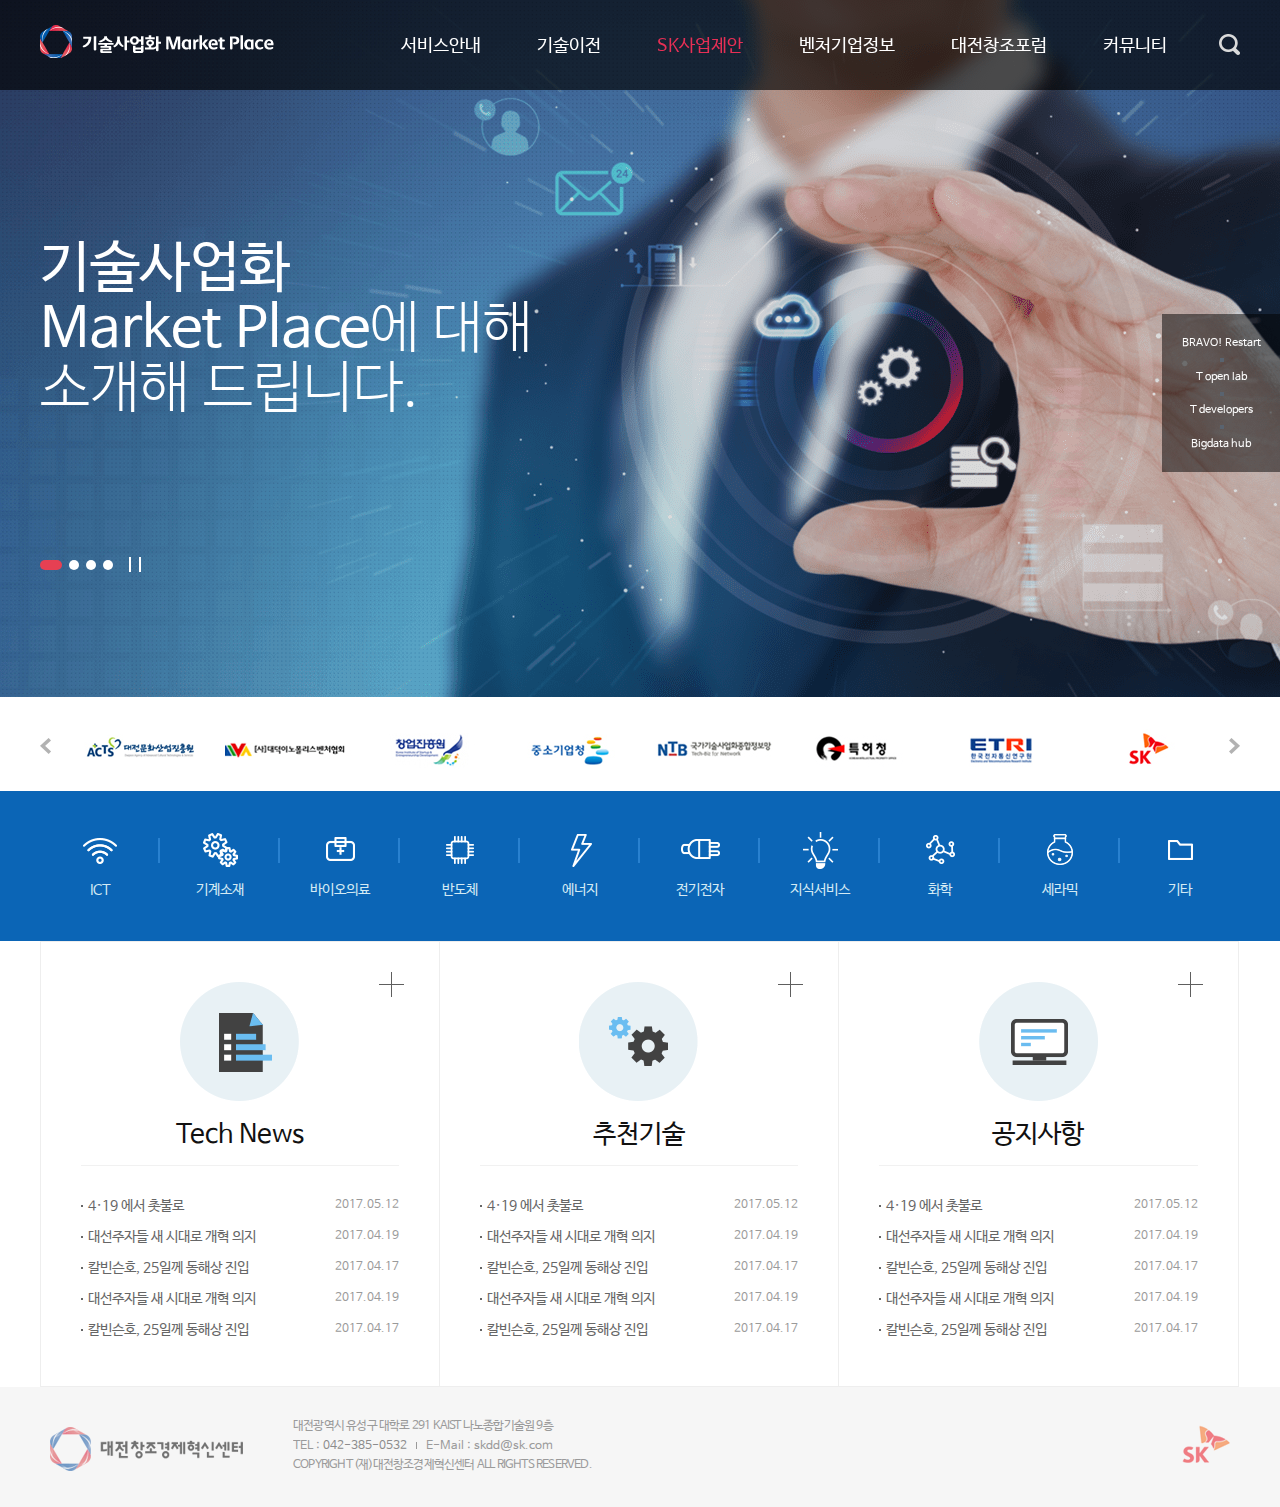
==== index.html @ ca516494 "Upload Source" ====
<!DOCTYPE html>
<html lang="ko">
<head>
	<meta content="text/html; charset=utf-8" http-equiv="Content-Type" />
	<meta http-equiv="X-UA-Compatible" content="IE=edge,chrome=1" />
	<meta name="viewport" content="width=device-width">
	<title>대전창조경제혁신센터</title>
	<link href="css/common.css" rel="stylesheet" />    
	<link href="css/main.css" rel="stylesheet" />
	<script src="js/jquery-1.11.2.min.js"></script>
	<script src="js/slick.js"></script>
	<script src="js/easing.js"></script>
	<script src="js/common.js"></script>
</head>
<body class="home">

	<!-- 스킵네비게이션 -->

	<ul id="skip-navi">   
		<li><a href="#content">본문 바로가기</a></li>    
	</ul>

	<!-- wrap -->

    <div class="wrap">
		<div id="header">

			<!-- GNB 메뉴 -->

			<div class="h_group">

				<div>
					<h1>
						<a href="index.html"><img src="img/logo.png" alt="기술사업화 Market Place" /></a>
					</h1>
					<div id="gnb">
						<button class="btn_menu" type="button">전체메뉴 열기</button>
						<div class="box">
                            <button class="btn_close" type="button">전체메뉴 닫기</button>
							<ul>
								<li><a href="#"><span>서비스안내</span><span class="gnb_border"></span></a>
									<div class="sub_menu">
										<div class="inner">
											<ul>
												<li><a href="sub.html"><span>기술사업화MP 소개</span></a></li>
											</ul>
										</div>
									</div>
								</li>
								<li><a href="#"><span>기술이전</span><span class="gnb_border"></span></a>
									<div class="sub_menu">
										<div class="inner">
											<ul>
												<li><a href="sub.html"><span>유망기술 검색</span></a></li>
												<li><a href="sub.html"><span>수요기술 이전</span></a></li>
											</ul>
										</div>
									</div>
								</li>
								<li id="current"><a href="#"><span>SK사업제안</span><span class="gnb_border"></span></a>
									<div class="sub_menu">
										<div class="inner">
											<ul>
												<li><a href="#"><span>사업 및 서비스제안</span></a></li>
											</ul>
										</div>
									</div>
								</li>
								<li><a href="#"><span>벤처기업정보</span><span class="gnb_border"></span></a>
									<div class="sub_menu">
										<div class="inner">
											<ul>
												<li><a href="#"><span>SK지원벤처 소개</span></a></li>
											</ul>
										</div>
									</div>
								</li>
								<li><a href="#"><span>대전창조포럼</span><span class="gnb_border"></span></a>
									<div class="sub_menu">
										<div class="inner">
											<ul>
												<li><a href="#"><span>포럼발표 신청</span></a></li>
											</ul>
										</div>
									</div>
								</li>
								<li><a href="#"><span>커뮤니티</span><span class="gnb_border"></span></a>
									<div class="sub_menu">
										<div class="inner">
											<ul>
												<li><a href="#"><span>공지사항</span></a></li>
												<li><a href="#"><span>Tech News</span></a></li>
												<li><a href="#"><span>나의 등록정보</span></a></li>
											</ul>
										</div>
									</div>
								</li>
							</ul>
						</div>

						<div class="util-menu">
							<div class="keyword">
								<form name="" action="" method="post">
									<fieldset>
										<legend>검색</legend>
										<input type="text" placeholder="검색어를 입력하세요" title="검색어를 입력하세요">
										<a href="javascript:" class="util"><span class="icon ico_zoom">검색</span></a>
										<a href="javascript:" class="btn-cl-search"><span>검색 닫기</span></a>
									</fieldset>
								</form>
							</div>
						</div>

					</div>
				</div>

			</div>

		</div>

        <div class="container">
            <div class="content" id="content">

				<!-- 메인배너 -->

				<div class="visual_wrap">
					<div class="visual">
						<div class="d_01">
							<div class="message">
								<p class="tit"><strong>기술사업화<br>Market Place</strong>에 대해<br>소개해 드립니다.</p>
							</div>					
						</div>
						<div class="d_02">
							<div class="message">
								<p class="tit"><strong>기술사업화<br>Market Place</strong>에 대해<br>소개해 드립니다.</p>
							</div>				
						</div>
						<div class="d_03">
							<div class="message">
								<p class="tit"><strong>기술사업화<br>Market Place</strong>에 대해<br>소개해 드립니다.</p>
							</div>				
						</div>
						<div class="d_04">
							<div class="message">
								<p class="tit"><strong>기술사업화<br>Market Place</strong>에 대해<br>소개해 드립니다.</p>
							</div>				
						</div>
					</div>

					<div class="visual_btn">
						<button class="btn_play">재생</button>
					</div>
				</div>

				<div class="developers">
					<ul>
						<li><a href="#">BRAVO! Restart</a></li>
						<li><a href="#">T open lab</a></li>
						<li><a href="#">T developers</a></li>
						<li><a href="#">Bigdata hub</a></li>
					</ul>
				</div>

				<div class="section">
					<div class="group">
						<div class="g_family">
							<div><a href="#"><img src="./img/banner_01.png" alt="대전문화산업진흥원"></a></div>
							<div><a href="#"><img src="./img/banner_02.png" alt="(사)대덕이노플러스벤처협회"></a></div>
							<div><a href="#"><img src="./img/banner_03.png" alt="창업진흥원"></a></div>
							<div><a href="#"><img src="./img/banner_04.png" alt="중소기업청"></a></div>
							<div><a href="#"><img src="./img/banner_05.png" alt="NTB 국가기술사업화중앙정보망"></a></div>
							<div><a href="#"><img src="./img/banner_06.png" alt="특허청"></a></div>
							<div><a href="#"><img src="./img/banner_07.png" alt="ETRI 한국전자통신연구원"></a></div>
							<div><a href="#"><img src="./img/banner_08.png" alt="SK"></a></div>
							<div><a href="#"><img src="./img/banner_01.png" alt="대전문화산업진흥원"></a></div>
							<div><a href="#"><img src="./img/banner_02.png" alt="(사)대덕이노플러스벤처협회"></a></div>
							<div><a href="#"><img src="./img/banner_03.png" alt="창업진흥원"></a></div>
							<div><a href="#"><img src="./img/banner_04.png" alt="중소기업청"></a></div>
							<div><a href="#"><img src="./img/banner_05.png" alt="NTB국가기술사업화중앙정보망"></a></div>
							<div><a href="#"><img src="./img/banner_06.png" alt="특허청"></a></div>
							<div><a href="#"><img src="./img/banner_07.png" alt="ETRI 한국전자통신연구원"></a></div>
							<div><a href="#"><img src="./img/banner_08.png" alt="SK"></a></div>
						</div>
					</div>
				</div>

				<div class="row">
					<div class="short-cut">
						<ul>
							<li>
								<a href="#"><span class="icon mp_01"></span>
								<span class="txt">ICT</span></a>
							</li>
							<li>
								<a href="#"><span class="icon mp_02"></span>
								<span class="txt">기계소재</span></a>
							</li>
							<li>
								<a href="#"><span class="icon mp_03"></span>
								<span class="txt">바이오의료</span></a>
							</li>
							<li>
								<a href="#"><span class="icon mp_04"></span>
								<span class="txt">반도체</span></a>
							</li>
							<li>
								<a href="#"><span class="icon mp_05"></span>
								<span class="txt">에너지</span></a>
							</li>
							<li>
								<a href="#"><span class="icon mp_06"></span>
								<span class="txt">전기전자</span></a>
							</li>
							<li>
								<a href="#"><span class="icon mp_07"></span>
								<span class="txt">지식서비스</span></a>
							</li>
							<li>
								<a href="#"><span class="icon mp_08"></span>
								<span class="txt">화학</span></a>
							</li>
							<li>
								<a href="#"><span class="icon mp_09"></span>
								<span class="txt">세라믹</span></a>
							</li>
							<li>
								<a href="#"><span class="icon mp_10"></span>
								<span class="txt">기타</span></a>
							</li>
						</ul>
					</div>
				</div>

				<div class="section">
					<div class="col_wrap">
						<div class="col">
							<span class="icon ico_news"></span>
							<strong>Tech News</strong>
							<ul>
								<li><a href="#"><span class="title">4·19 에서 촛불로</span><span class="date">2017.05.12</span></a></li>
								<li><a href="#"><span class="title">대선주자들 새 시대로 개혁 의지</span><span class="date">2017.04.19</span></a></li>
								<li><a href="#"><span class="title">칼빈슨호, 25일께 동해상 진입</span><span class="date">2017.04.17</span></a></li>
								<li><a href="#"><span class="title">대선주자들 새 시대로 개혁 의지</span><span class="date">2017.04.19</span></a></li>
								<li><a href="#"><span class="title">칼빈슨호, 25일께 동해상 진입</span><span class="date">2017.04.17</span></a></li>
							</ul>
							<p class="more"><a href="#"><img src="./img/more.png" alt=""></a></p>
						</div>
						<div class="col">
							<span class="icon ico_tech"></span>
							<strong>추천기술</strong>
							<ul>
								<li><a href="#"><span class="title">4·19 에서 촛불로</span><span class="date">2017.05.12</span></a></li>
								<li><a href="#"><span class="title">대선주자들 새 시대로 개혁 의지</span><span class="date">2017.04.19</span></a></li>
								<li><a href="#"><span class="title">칼빈슨호, 25일께 동해상 진입</span><span class="date">2017.04.17</span></a></li>
								<li><a href="#"><span class="title">대선주자들 새 시대로 개혁 의지</span><span class="date">2017.04.19</span></a></li>
								<li><a href="#"><span class="title">칼빈슨호, 25일께 동해상 진입</span><span class="date">2017.04.17</span></a></li>
							</ul>
							<p class="more"><a href="#"><img src="./img/more.png" alt=""></a></p>
						</div>
						<div class="col">
							<span class="icon ico_notice"></span>
							<strong>공지사항</strong>
							<ul>
								<li><a href="#"><span class="title">4·19 에서 촛불로</span><span class="date">2017.05.12</span></a></li>
								<li><a href="#"><span class="title">대선주자들 새 시대로 개혁 의지</span><span class="date">2017.04.19</span></a></li>
								<li><a href="#"><span class="title">칼빈슨호, 25일께 동해상 진입</span><span class="date">2017.04.17</span></a></li>
								<li><a href="#"><span class="title">대선주자들 새 시대로 개혁 의지</span><span class="date">2017.04.19</span></a></li>
								<li><a href="#"><span class="title">칼빈슨호, 25일께 동해상 진입</span><span class="date">2017.04.17</span></a></li>
							</ul>
							<p class="more"><a href="#"><img src="./img/more.png" alt=""></a></p>
						</div>
					</div>
				</div>

            </div>
        </div>

		<!-- footer -->

		<div class="footer">
			<div class="footer-wrap clear">
				<div class="f_both">
					<div class="l_logo"><a href="#"><img src="./img/footer_logo.png" alt="대전창조경제혁신센터"></a></div>
					<div class="info">
						<p>대전광역시 유성구 대학로 291 KAIST 나노종합기술원 9층</p>
						<ul class="add">
							<li>TEL : <a href="tel:042-385-0532">042-385-0532</a><span class="bar"></span></li>
							<li>E-Mail : skdd@sk.com</li>
						</ul>
						<p>COPYRIGHT (재)대전창조경제혁신센터 ALL RIGHTS RESERVED.</p>
					</div>
				</div>
				<div class="r_logo"><a href="#"><img src="./img/sk.png" alt="SK"></a></div>			
			</div>
        </div>
		
		<!-- //footer -->
   
	</div>

	<!-- //wrap -->

</body>
</html>
---- css/common.css ----
@charset "utf-8";

@font-face{
	font-family:"NanumBarunGothic";
    font-style:normal;
    font-weight:300;
	src: url('font/NanumBarunGothicLight.eot');
  	src: url(font/NanumBarunGothicLight.eot?#iefix) format('embedded-opentype'), 
        url('font/NanumBarunGothicLight.woff') format('woff'),
        url('font/NanumBarunGothicLight.ttf') format('truetype');
}

@font-face{
	font-family:"NanumBarunGothic";
    font-style:normal;
    font-weight:400;
	src: url('font/NanumBarunGothic.eot');
  	src: url(font/NanumBarunGothic.eot?#iefix) format('embedded-opentype'), 
        url('font/NanumBarunGothic.woff') format('woff'),
        url('font/NanumBarunGothic.ttf') format('truetype');
}

@font-face{
	font-family:"NanumBarunGothic";
    font-style:normal;
    font-weight:700;
	src: url('font/NanumBarunGothicBold.eot');
  	src: url(font/NanumBarunGothicBold.eot?#iefix) format('embedded-opentype'), 
        url('font/NanumBarunGothicBold.woff') format('woff'),
        url('font/NanumBarunGothicBold.ttf') format('truetype');
}

/* RESET */

body,div,dl,dt,dd,ul,ol,li,h1,h2,h3,h4,h5,h6,pre,code,form,fieldset,legend,textarea,p,blockquote,th,td,input,select,textarea,button {margin:0;padding:0}
fieldset,img {border:0 none}
dl,ul,ol,menu,li {list-style:none}
blockquote, q {quotes:none}
blockquote:before, blockquote:after,q:before, q:after {content:'';content:none}
input,select,textarea,button {vertical-align:middle;box-sizing:border-box}
button {border:0 none;background-color:transparent;cursor:pointer}
table {border-collapse:collapse;border-spacing:0}
td,th {padding:0}

body {background:#fff}
body,th,td,input,select,textarea,button {font-family:'NanumBarunGothic','Nanum Gothic','Malgun Gothic',dotum,gulim;font-size:13px;font-weight:400;font-style:normal;color:#333;line-height:1.5} 
a {color:#333;text-decoration:none}
address,caption,cite,code,dfn,em,var {font-style:normal;font-weight:normal}

/* LAYOUT */

html, body {width:100%;height:100%}
.wrap {width:100%;height:100%}
.header {position:relative;min-width:1200px;height:130px}
.container {width:100%}

/* UNDER iE6 */

*html .container {height:100%} 
.content {padding:0}
.section {overflow:hidden;max-width:1200px;margin:0 auto}
.section.w100p {width:100%}
.section:after {content:"";clear:both}
.footer {position:relative}

/* COMMON */

legend, caption {display:none;width:0;height:0;font-size:0;line-height:0}
.clear:before, 
.clear:after {content:" ";display:table;clear:both}
.blind {display:block;overflow:hidden;position:absolute;left:-9999px;width:1px;height:1px;font-size:0.1em;line-height:0.01em;text-indent:-9999px}

/* 스킵네비게이션 */

#skip-navi {height:0}
#skip-navi a {position:absolute;top:-9999px;z-index:10000;width:100%;height:30px;background-color:#000;font-weight:600;color:#fff;text-align:center;line-height:30px;opacity:0.6;-ms-filter:"progid:DXImageTransform.Microsoft.Alpha(Opacity=60)";filter:alpha(opacity=60)}        
#skip-navi a:hover, 
#skip-navi a:focus, 
#skip-navi a:active {top:0;color:#fff}

#header {position:fixed;top:0px;left:0px;z-index:100;width:100%}

/* 주메뉴(gnb) */

#header .h_group {overflow:visible;position:absolute;left:0px;z-index:100;width:100%;height:90px;background:rgba(0, 0, 0, .65)}
#header .h_group.on:before {content:"";position:absolute;top:90px;left:0px;width:100%;height:1px;background-color:#585d66}
#header .h_group > div {max-width:1200px;margin:0 auto}
#header .h_group > div:after {display:block;clear:both;content:''}
#header .h_group > div h1 {overflow:hidden;float:left;padding:25px 0 0}

#gnb {position:relative;float:right;padding:23px 45px 0 0}
#gnb .btn_menu {display:none;overflow:hidden;position:absolute;top:34px;right:20px;width:24px;height:17px;background:url(../img/btn_menu.png) no-repeat;text-indent:-999em}
#gnb .btn_close {display:none;overflow:hidden;position:absolute;top:10px;right:23px;width:16px;height:16px;background:url(../img/btn_x.png) no-repeat;text-indent:-999em}

#gnb > .box > ul {/* overflow:hidden */}
#gnb > .box > ul:after {display:block;clear:both;content:''}
#gnb > .box > ul > li {position:relative;float:left}
#gnb > .box > ul > li > a {display:block;padding:10px 28px;cursor:pointer}
#gnb > .box > ul > li > a span {display:block;padding-bottom:10px;font-size:18px;color:#fff}

#gnb > .box > ul > li > a:hover span,
#gnb > .box > ul > li > a:focus span {padding:0 0 29px}

#gnb > .box > ul > li#current > a span {color:#e72f55}

#gnb > .box > ul > li > .sub_menu {display:none;position:absolute;top:70px;left:0px;width:200px;padding:22px 0}
#gnb > .box > ul > li > .sub_menu > .inner > ul > li > a {width:136px}
#gnb > .box > ul > li + li > .sub_menu > .inner > ul > li > a {width:120px}
#gnb > .box > ul > li + li + li > .sub_menu > .inner > ul > li > a {width:142px}
#gnb > .box > ul > li + li + li + li > .sub_menu > .inner > ul > li > a {width:152px}
#gnb > .box > ul > li + li + li + li + li > .sub_menu > .inner > ul > li > a {width:152px}
#gnb > .box > ul > li + li + li + li + li + li > .sub_menu > .inner > ul > li > a {width:120px}

#gnb > .box > ul > li > .sub_menu > .inner > ul > li > a {display:block;color:#fff;font-size:14px;font-weight:700;line-height:28px;text-align:center}
#gnb > .box > ul > li > .sub_menu > .inner > ul > li > a:hover,
#gnb > .box > ul > li > .sub_menu > .inner > ul > li > a:focus {color:#52b2f5}

/* */ 

.gnb_border {position:absolute;top:66px;left:57px;width:0;height:3px;-webkit-transition:all 0.3s ease-out;-moz-transition:all 0.3s ease-out;-o-transition:all 0.3s ease-out;transition:all 0.3s ease-out}
#gnb > .box > ul > li.on > a > .gnb_border {left:0px !important;width:100%;padding:0;background:#52b2f5}

/* 검색 */

#header .util-menu {position:absolute;top:34px;right:0;z-index:10}
#header .util-menu .util span {display:block;width:21px;height:21px;font-size:12px;color:transparent;text-indent:-9999px}
.icon {display:inline-block;vertical-align:middle;background:url(../img/icon_all.png) no-repeat 0 0}
.icon.ico_zoom {background-position:0 -250px}

#header .util-menu .btn-cl-search {display:none;position:absolute;right:0;top:0;opacity:0}
#header .util-menu .btn-cl-search span {display:block;width:18px;height:18px;background:url(../img/btn_close.png) center center no-repeat;font-size:12px;color:transparent;text-indent:-9999px}

#header .util-menu a, 
#header .util-menu .keyword, 
#header .util-menu input {float:left}
#header .util-menu .keyword a {background:none !important;-webkit-transition-duration:0.3s;transition-duration:0.3s;-webkit-transition-timing-function:ease-out;transition-timing-function:ease-out}

#header .util-menu .keyword input {display:none;position:absolute;top:-5px;left:28px;width:0;padding:6px 0 4px;background-color:transparent;border:none;text-indent:0;outline:0;-webkit-transition-duration:0.3s;transition-duration:0.3s;-webkit-transition-timing-function:ease-out;transition-timing-function:ease-out}
#header .util-menu .keyword input {border-bottom:2px solid #fff;color:#fff}

#header .util-menu .keyword.show .btn-cl-search {display:block;opacity:1;-webkit-transform:translateX(150px);transform:translateX(150px)}
#header .util-menu .keyword.show .util {-webkit-transform:translateX(0px);transform:translateX(0px);opacity:1}
#header .util-menu .keyword.show input {width:145px}

/* 푸터 */

.footer {padding:30px 0 30px;background-color:#f6f6f6;color:#9a9a9a}
.footer-wrap {position:relative;max-width:1200px;margin:0 auto}

.footer-wrap .f_both {display:block;clear:both;content:''}
.footer-wrap .l_logo {float:left;margin:10px 50px 0 10px}

.footer-wrap .info {float:left;font-size:14px}
.footer-wrap .info ul {overflow:hidden;position:relative;color:#000}
.footer-wrap .info ul:after {display:block;clear:both;content:''}
.footer-wrap .info ul li {display:inline;position:relative;padding:0 15px;color:#9a9a9a}
.footer-wrap .info ul.add li {padding:0 8px;font-size:12px}
.footer-wrap .info ul li:first-child {padding:0 15px 0 0}
.footer-wrap .info ul.add li:first-child {padding:0 8px 0 0}
.footer-wrap .info ul li .bar {position:absolute;top:50%;right:-2px;height:7px;width:1px;margin-top:-4px;background-color:#9a9a9a}
.footer-wrap .info ul li a {color:#8c8c8c}
.footer-wrap .info p {font-size:12px;letter-spacing:-0.8px}

.footer-wrap .r_logo {position:absolute;top:8px;right:10px}

/* */

.web {display:block}
.mobile {display:none}

/* */

@media (max-width: 1200px) {

	.section {width:auto}
	#header .h_group > div {width:auto;padding:0 10px}

	#gnb {position:static}

	#gnb .btn_menu, 
	#gnb .btn_close {display:block}

	#gnb > .box {position:absolute;top:0;right:-80%;z-index:20;width:80%;padding-bottom:2px}
	#gnb > .box > ul {width:100%;padding-top:35px}
	#gnb > .box > ul > li {float:none;width:100%;height:auto;background:#f7f7f7;border-bottom:1px solid #555}
	#gnb > .box > ul > li:first-child {border-top:1px solid #555}
	#gnb > .box > ul > li > a {padding:15px 24px;background:#424242}

	#gnb > .box > ul > li > a span {padding-bottom:0px;background:url(../img/bul_down.gif) no-repeat 100% 8px;color:#fdfdfd}
	#gnb > .box > ul > li.current > a span {padding:0;border-bottom:0;background:url(../img/bul_up.gif) no-repeat 100% 8px;color:#fdfdfd}
	#gnb > .box > ul > li > a:hover span,
	#gnb > .box > ul > li > a:focus span {padding:0;border-bottom:0;color:#fdfdfd}

	#gnb > .box > ul > li > .sub_menu {position:relative;top:0px;width:100%;padding:0px;border-bottom:none}
	#gnb > .box > ul > li > .sub_menu > .inner {float:none}	

	#gnb > .box > ul > li > .sub_menu > .inner > ul > li > a {width:auto}
	#gnb > .box > ul > li + li > .sub_menu > .inner > ul > li > a {width:auto}
	#gnb > .box > ul > li + li + li > .sub_menu > .inner > ul > li > a {width:auto}
	#gnb > .box > ul > li + li + li + li > .sub_menu > .inner > ul > li > a {width:auto}
	#gnb > .box > ul > li + li + li + li + li > .sub_menu > .inner > ul > li > a {width:auto}
	#gnb > .box > ul > li + li + li + li + li + li > .sub_menu > .inner > ul > li > a {width:auto}

	#gnb > .box > ul > li > .sub_menu > .inner > ul {display:none;float:none;margin-left:0px}
	#gnb > .box > ul > li > .sub_menu > .inner > ul > li {float:none;width:auto;margin:0px;border-top:1px solid #787878}
	#gnb > .box > ul > li > .sub_menu > .inner > ul > li:first-child {margin-left:0}
	#gnb > .box > ul > li > .sub_menu > .inner > ul > li > a {padding:0 14px;height:44px;border-bottom:none;background:#696969;line-height:44px;text-align:left}
	#gnb > .box > ul > li > .sub_menu > .inner > ul > li > a > span {padding-left:20px;color:#dadada}
	#gnb > .box > ul > li > .sub_menu > .inner > ul > li > a > span:before {content:'';display:inline-block;position:relative;top:-4px;left:-5px;width:6px;height:1px;background-color:#fff}
	#gnb > .box > ul > li > .sub_menu > .inner > ul > li > a:hover,
	#gnb > .box > ul > li > .sub_menu > .inner > ul > li > a:focus {background:#005bac}

	#gnb > .box > ul > li.on > a > .gnb_border {display:none}

	.util-menu {display:none}
	.developers {display:none}

	/* 메인 */

	.container {min-width:100%}

	/* 푸터 */

	.footer-wrap {width:100%}
	.footer-wrap .l_logo {float:none;padding:0 0 10px;text-align:center}
	.footer-wrap .info {float:none;padding:0 0 10px;text-align:center}
	.footer-wrap .r_logo {position:relative;top:0;right:0;text-align:center}

	.web {display:none}
	.mobile {display:block}

}
---- css/main.css ----
@charset "utf-8";

.icon {display:inline-block;vertical-align:middle;background:url(../img/icon_all.png) no-repeat 0 0}

.icon.mp_01 {width:39px;height:39px;background-position:0 0}
.icon.mp_02 {width:39px;height:39px;background-position:-40px 0}
.icon.mp_03 {width:39px;height:39px;background-position:-80px 0}
.icon.mp_04 {width:39px;height:39px;background-position:-120px 0}
.icon.mp_05 {width:39px;height:39px;background-position:-160px 0}
.icon.mp_06 {width:39px;height:39px;background-position:-200px 0}
.icon.mp_07 {width:39px;height:39px;background-position:-240px 0}
.icon.mp_08 {width:39px;height:39px;background-position:-280px 0}
.icon.mp_09 {width:39px;height:39px;background-position:-320px 0}
.icon.mp_10 {width:39px;height:39px;background-position:-360px 0}

.icon.ico_news {width:119px;height:119px;background-position:0 -100px}
.icon.ico_tech {width:119px;height:119px;background-position:-120px -100px}
.icon.ico_notice {width:119px;height:119px;background-position:-240px -100px}

/* 비주얼 */

.visual_wrap {position:relative}
.visual {overflow:hidden;position:relative;z-index:1;height:697px}

.visual .slick-slide {float:left}
.visual .slick-track {overflow:hidden}
.visual .slick-track div {height:697px}

.visual div.d_01 {background:url(../img/visual_01.png) repeat 50% 50%}
.visual div.d_02 {background:url(../img/visual_02.png) repeat 50% 50%}
.visual div.d_03 {background:url(../img/visual_03.png) repeat 50% 50%}
.visual div.d_04 {background:url(../img/visual_01.png) repeat 50% 50%}

.message {width:1200px;margin:0 auto}
.message p.tit {margin:240px 0 0 0;font-size:56px;font-weight:300;line-height:60px;color:#fff}  

.message p.tit {
    opacity: 0;
    filter: Alpha(opacity=0);
    -moz-transform: translateX(10%);
    -ms-transform: translateX(10%);
    transform: translateX(10%);
    -moz-transition: all 0.5s;
    -ms-transition: all 0.5s;
    transition: all 0.5s;
}

.visual .slick-slide.slick-active .message p.tit {
    opacity: 1.0;
    filter: Alpha(opacity=100);
    -moz-transform: translateX(0);
    -ms-transform: translateX(0);
    transform: translateX(0);
}

.message p + p {font-size:46px;color:#fff}

.visual .slick-dots {position:relative;bottom:140px;width:1200px;z-index:1000;margin:0 auto}
.visual .slick-dots li {display:inline-block}
.visual .slick-dots span {display:block;overflow:hidden;width:10px;height:10px;margin:0 7px 0 0;background:#fff;text-indent:-999px;cursor:pointer;border-radius:5px}
.visual .slick-dots li.slick-active span {width:22px;height:10px;background:#e64053}

.visual_btn {position:relative;width:1026px;bottom:141px;z-index:10;margin:0 auto}
.btn_play {display:block;overflow:hidden;width:15px;height:17px;background:url(../img/btn_pause.png) no-repeat center;text-indent:-9999px;cursor:pointer}
.btn_play.on {background:url(../img/btn_play.png) no-repeat center}

/* */

.group {overflow:hidden;position:relative;z-index:10;max-width:1200px;padding:15px 0}
.group .g_family {overflow:hidden;width:1140px;margin:0 auto}
.group .slick-track:after {display:block;clear:both;content:''}

.group .slick-slide {display:block;position:relative;float:left;max-height:290px;text-align:center}

.group .slick-dots {position:absolute;bottom:10px;margin-left:-36px;z-index:10}
.group .slick-dots li {float:left}
.group .slick-dots span {display:block;overflow:hidden;width:12px;height:12px;margin:0 14px 0 0;background:#c9c9c8;text-indent:-999px;cursor:pointer;border-radius:6px}
.group .slick-dots li.slick-active span {background:#506c87}

.group .slick-arrow {display:block;z-index:100;width:11px;height:16px;text-indent:-9999px;cursor:pointer}
.group .slick-prev {position:absolute;top:24px;left:0px;background:url(../img/left.png) no-repeat 0 0}
.group .slick-next {position:absolute;top:24px;right:0px;background:url(../img/right.png) no-repeat 0 0}

/* */

.developers ul {position:fixed;top:314px;right:0;z-index:10000;width:118px;height:134px;padding:12px 0;background:rgba(0, 0, 0, .5)}
.developers ul li {position:relative;padding:7px 0;text-align:center}
.developers ul li a {font-size:11px;color:#fff}
.developers ul li a:before {content:'';position:absolute;top:32px;left:58px;width:4px;height:4px;margin-right:5px;background-color:#59636f}
.developers ul li:last-child a:before {display:none}

/* 바로가기 라인 */

.row {position:relative;z-index:51;width:100%;height:150px;background-color:#0b65b6}
.row:after {content:'.';display:block;clear:both;height:0;line-height:0;visibility:hidden}

/* 바로가기 */

.short-cut {max-width:1200px;margin:0px auto;-moz-box-sizing:border-box;-webkit-box-sizing:border-box;-ms-box-sizing:border-box;box-sizing:border-box}
.short-cut ul:after {content:'.';display:block;clear:both;height:0;line-height:0;visibility:hidden}
.short-cut ul li {float:left;width:10%;height:110px;padding:40px 0 0;background:url(../img/bar.png) 100% 38% no-repeat;text-align:center;cursor:pointer}
.short-cut ul li:last-child {background:none}
.short-cut ul li a {position:relative;display:block;font-size:14px;color:#d3eaf4;transition:all 1.9s;-moz-box-sizing border-box;-webkit-box-sizing:border-box;-ms-box-sizing:border-box;box-sizing:border-box}
.short-cut ul li a .txt {display:block;margin-top:10px}
.short-cut ul li:hover a {top:-10px;color:#4edaef}

/* 메인 (3단) */

.col_wrap {text-align:center}
.col_wrap:after {display:block;clear:both;content:''}
.col_wrap > .col:first-child {border-left:1px solid #eee}
.col_wrap > .col {position:relative;float:left;width:33.3%;padding:40px 40px;border:1px solid #eee;border-left:0;color:#555;-moz-box-sizing:border-box;-webkit-box-sizing:border-box;-ms-box-sizing:border-box;box-sizing:border-box}
.col_wrap > .col > strong {display:block;padding:15px 0 10px;border-bottom:1px solid #f1f1f1;font-size:26px;font-weight:400;color:#111}

.col_wrap > .col .more {position:absolute;top:30px;right:35px}
.col_wrap > .col p.more a {display:block;width:auto}

.col_wrap > .col > ul {padding:15px 0 0;text-align:left}
.col_wrap > .col > ul > li {margin-left:0}
.col_wrap > .col > ul > li a:before {content:'';display:inline-block;position:relative;top:-3px;width:2px;height:2px;margin-right:5px;background-color:#666}
.col_wrap > .col > ul > li:first-child {padding-top:10px}
.col_wrap > .col > ul > li a {display:inline-block;width:100%;padding:5px 0;font-size:14px;color:#666}
.col_wrap > .col > ul > li a:hover {text-decoration:underline}

.col_wrap > .col > ul > li .date {float:right;font-size:12px;color:#9a9a9a}

/* */

@media (max-width: 1200px) {

	.visual .slick-dots {width:auto}
	.visual_btn {display:none}

	.message {width:auto;text-align:center}

	.group {width:auto}
	.group .g_family {overflow:hidden;width:auto}

	.group .slick-prev {left:10px}
	.group .slick-next {right:10px}

	.row {width:100%;height:auto;margin:0}
	.short-cut {width:100%}
	.short-cut ul li {width:20%;height:130px;padding:25px 0;background:none;border-left:0;border-bottom:1px solid #4679a8;-moz-box-sizing:border-box;-webkit-box-sizing:border-box;-ms-box-sizing:border-box;box-sizing:border-box}

	.col_wrap > .col:first-child {border-top:1px solid #ddd}
	.col_wrap > .col {width:100%;height:auto;border:1px solid #ddd;border-top:0}
	.col_wrap > .col > ul > li a {padding:2px 0}
	.col_wrap > .col > ul > li a:before {top:-11px}

	.col_wrap > .col > ul > li .title {display:inline-block;overflow:hidden;width:60%;text-overflow:ellipsis;white-space:nowrap}

}

@media (max-width: 600px) {

	.short-cut ul li {width:50%}
	
}
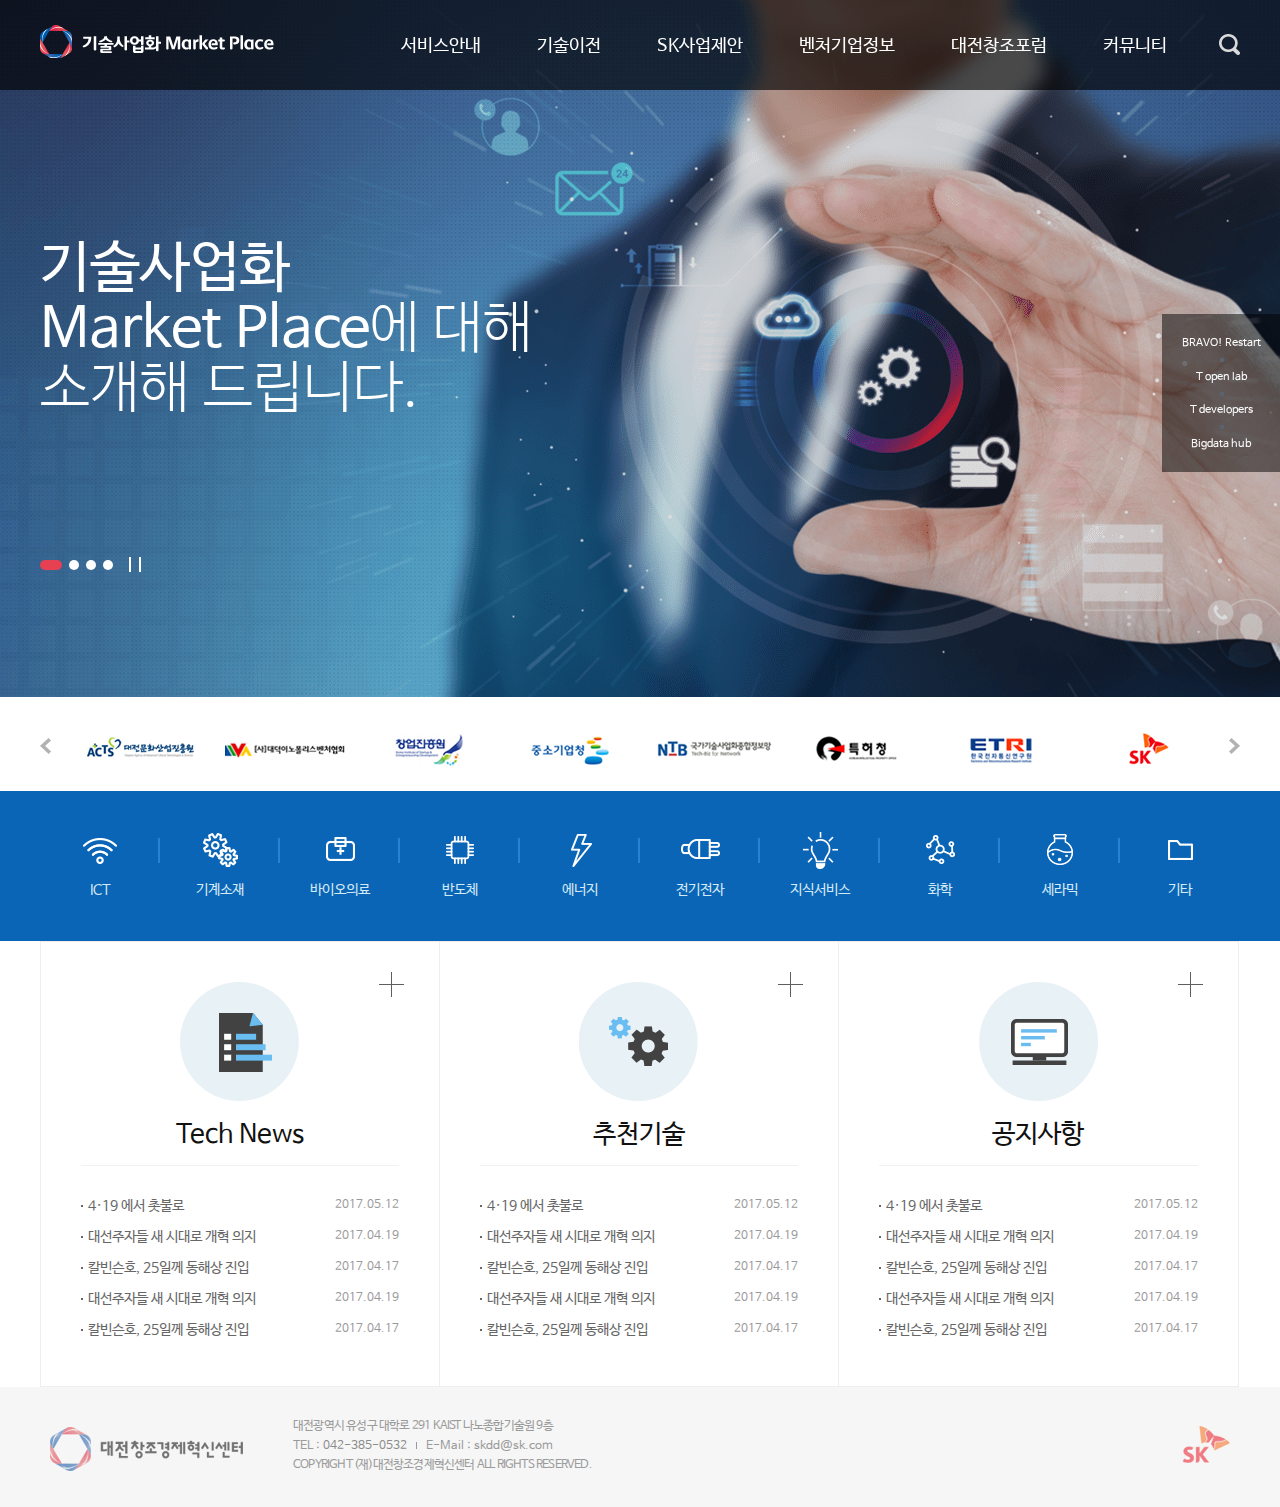
==== commit 208f91c0: "Update 2" ====
--- a/index.html
+++ b/index.html
@@ -1,127 +1,41 @@
 <!DOCTYPE html>
 <html lang="ko">
 <head>
-	<meta content="text/html; charset=utf-8" http-equiv="Content-Type" />
-	<meta http-equiv="X-UA-Compatible" content="IE=edge,chrome=1" />
+	<meta http-equiv="Content-Type" content="text/html; charset=utf-8" />
+	<meta http-equiv="X-UA-Compatible" content="IE=edge, chrome=1" />
 	<meta name="viewport" content="width=device-width">
 	<title>대전창조경제혁신센터</title>
-	<link href="css/common.css" rel="stylesheet" />    
-	<link href="css/main.css" rel="stylesheet" />
+	<link rel="stylesheet" href="css/common.css" />    
+	<link rel="stylesheet" href="css/main.css" />
 	<script src="js/jquery-1.11.2.min.js"></script>
-	<script src="js/slick.js"></script>
-	<script src="js/easing.js"></script>
-	<script src="js/common.js"></script>
 </head>
+
 <body class="home">
 
-	<!-- 스킵네비게이션 -->
-
-	<ul id="skip-navi">   
+	<!-- skip -->
+
+	<ul id="skip_navi">   
 		<li><a href="#content">본문 바로가기</a></li>    
 	</ul>
 
+	<!-- //skip -->
+
 	<!-- wrap -->
 
-    <div class="wrap">
-		<div id="header">
-
-			<!-- GNB 메뉴 -->
-
-			<div class="h_group">
-
-				<div>
-					<h1>
-						<a href="index.html"><img src="img/logo.png" alt="기술사업화 Market Place" /></a>
-					</h1>
-					<div id="gnb">
-						<button class="btn_menu" type="button">전체메뉴 열기</button>
-						<div class="box">
-                            <button class="btn_close" type="button">전체메뉴 닫기</button>
-							<ul>
-								<li><a href="#"><span>서비스안내</span><span class="gnb_border"></span></a>
-									<div class="sub_menu">
-										<div class="inner">
-											<ul>
-												<li><a href="sub.html"><span>기술사업화MP 소개</span></a></li>
-											</ul>
-										</div>
-									</div>
-								</li>
-								<li><a href="#"><span>기술이전</span><span class="gnb_border"></span></a>
-									<div class="sub_menu">
-										<div class="inner">
-											<ul>
-												<li><a href="sub.html"><span>유망기술 검색</span></a></li>
-												<li><a href="sub.html"><span>수요기술 이전</span></a></li>
-											</ul>
-										</div>
-									</div>
-								</li>
-								<li id="current"><a href="#"><span>SK사업제안</span><span class="gnb_border"></span></a>
-									<div class="sub_menu">
-										<div class="inner">
-											<ul>
-												<li><a href="#"><span>사업 및 서비스제안</span></a></li>
-											</ul>
-										</div>
-									</div>
-								</li>
-								<li><a href="#"><span>벤처기업정보</span><span class="gnb_border"></span></a>
-									<div class="sub_menu">
-										<div class="inner">
-											<ul>
-												<li><a href="#"><span>SK지원벤처 소개</span></a></li>
-											</ul>
-										</div>
-									</div>
-								</li>
-								<li><a href="#"><span>대전창조포럼</span><span class="gnb_border"></span></a>
-									<div class="sub_menu">
-										<div class="inner">
-											<ul>
-												<li><a href="#"><span>포럼발표 신청</span></a></li>
-											</ul>
-										</div>
-									</div>
-								</li>
-								<li><a href="#"><span>커뮤니티</span><span class="gnb_border"></span></a>
-									<div class="sub_menu">
-										<div class="inner">
-											<ul>
-												<li><a href="#"><span>공지사항</span></a></li>
-												<li><a href="#"><span>Tech News</span></a></li>
-												<li><a href="#"><span>나의 등록정보</span></a></li>
-											</ul>
-										</div>
-									</div>
-								</li>
-							</ul>
-						</div>
-
-						<div class="util-menu">
-							<div class="keyword">
-								<form name="" action="" method="post">
-									<fieldset>
-										<legend>검색</legend>
-										<input type="text" placeholder="검색어를 입력하세요" title="검색어를 입력하세요">
-										<a href="javascript:" class="util"><span class="icon ico_zoom">검색</span></a>
-										<a href="javascript:" class="btn-cl-search"><span>검색 닫기</span></a>
-									</fieldset>
-								</form>
-							</div>
-						</div>
-
-					</div>
-				</div>
-
-			</div>
-
-		</div>
-
-        <div class="container">
-            <div class="content" id="content">
-
-				<!-- 메인배너 -->
+    <div id="wrap">
+
+		<!-- header -->
+
+		<script src="inc/header.js"></script>
+
+		<!-- //header -->
+
+		<!-- container -->
+
+        <div id="container">
+            <div id="content" class="content">
+
+				<!-- visual -->
 
 				<div class="visual_wrap">
 					<div class="visual">
@@ -275,24 +189,11 @@
             </div>
         </div>
 
+		<!-- //container -->
+
 		<!-- footer -->
 
-		<div class="footer">
-			<div class="footer-wrap clear">
-				<div class="f_both">
-					<div class="l_logo"><a href="#"><img src="./img/footer_logo.png" alt="대전창조경제혁신센터"></a></div>
-					<div class="info">
-						<p>대전광역시 유성구 대학로 291 KAIST 나노종합기술원 9층</p>
-						<ul class="add">
-							<li>TEL : <a href="tel:042-385-0532">042-385-0532</a><span class="bar"></span></li>
-							<li>E-Mail : skdd@sk.com</li>
-						</ul>
-						<p>COPYRIGHT (재)대전창조경제혁신센터 ALL RIGHTS RESERVED.</p>
-					</div>
-				</div>
-				<div class="r_logo"><a href="#"><img src="./img/sk.png" alt="SK"></a></div>			
-			</div>
-        </div>
+		<script src="inc/footer.js"></script>
 		
 		<!-- //footer -->
    
@@ -300,5 +201,9 @@
 
 	<!-- //wrap -->
 
+	<script src="js/slick.js"></script>
+	<script src="js/easing.js"></script>
+	<script src="js/common.js"></script>
+
 </body>
 </html>--- a/css/common.css
+++ b/css/common.css
@@ -1,86 +1,39 @@
 @charset "utf-8";
 
-@font-face{
-	font-family:"NanumBarunGothic";
-    font-style:normal;
-    font-weight:300;
-	src: url('font/NanumBarunGothicLight.eot');
-  	src: url(font/NanumBarunGothicLight.eot?#iefix) format('embedded-opentype'), 
-        url('font/NanumBarunGothicLight.woff') format('woff'),
-        url('font/NanumBarunGothicLight.ttf') format('truetype');
-}
+@import url("font.css");
+@import url("reset.css");
 
-@font-face{
-	font-family:"NanumBarunGothic";
-    font-style:normal;
-    font-weight:400;
-	src: url('font/NanumBarunGothic.eot');
-  	src: url(font/NanumBarunGothic.eot?#iefix) format('embedded-opentype'), 
-        url('font/NanumBarunGothic.woff') format('woff'),
-        url('font/NanumBarunGothic.ttf') format('truetype');
-}
-
-@font-face{
-	font-family:"NanumBarunGothic";
-    font-style:normal;
-    font-weight:700;
-	src: url('font/NanumBarunGothicBold.eot');
-  	src: url(font/NanumBarunGothicBold.eot?#iefix) format('embedded-opentype'), 
-        url('font/NanumBarunGothicBold.woff') format('woff'),
-        url('font/NanumBarunGothicBold.ttf') format('truetype');
-}
-
-/* RESET */
-
-body,div,dl,dt,dd,ul,ol,li,h1,h2,h3,h4,h5,h6,pre,code,form,fieldset,legend,textarea,p,blockquote,th,td,input,select,textarea,button {margin:0;padding:0}
-fieldset,img {border:0 none}
-dl,ul,ol,menu,li {list-style:none}
-blockquote, q {quotes:none}
-blockquote:before, blockquote:after,q:before, q:after {content:'';content:none}
-input,select,textarea,button {vertical-align:middle;box-sizing:border-box}
-button {border:0 none;background-color:transparent;cursor:pointer}
-table {border-collapse:collapse;border-spacing:0}
-td,th {padding:0}
-
-body {background:#fff}
-body,th,td,input,select,textarea,button {font-family:'NanumBarunGothic','Nanum Gothic','Malgun Gothic',dotum,gulim;font-size:13px;font-weight:400;font-style:normal;color:#333;line-height:1.5} 
-a {color:#333;text-decoration:none}
-address,caption,cite,code,dfn,em,var {font-style:normal;font-weight:normal}
-
-/* LAYOUT */
+/* layout */
 
 html, body {width:100%;height:100%}
-.wrap {width:100%;height:100%}
-.header {position:relative;min-width:1200px;height:130px}
-.container {width:100%}
+#wrap {width:100%;height:100%}
+#container {width:100%}
 
-/* UNDER iE6 */
+/* under ie6 */
 
-*html .container {height:100%} 
+*html #container {height:100%} 
 .content {padding:0}
 .section {overflow:hidden;max-width:1200px;margin:0 auto}
-.section.w100p {width:100%}
-.section:after {content:"";clear:both}
-.footer {position:relative}
+#footer {position:relative}
 
-/* COMMON */
+/* global */
 
 legend, caption {display:none;width:0;height:0;font-size:0;line-height:0}
 .clear:before, 
 .clear:after {content:" ";display:table;clear:both}
-.blind {display:block;overflow:hidden;position:absolute;left:-9999px;width:1px;height:1px;font-size:0.1em;line-height:0.01em;text-indent:-9999px}
+.blind {overflow:hidden;position:absolute;width:1px;height:1px;margin:-1px;clip:rect(0 0 0 0)}
 
-/* 스킵네비게이션 */
+/* skip */
 
-#skip-navi {height:0}
-#skip-navi a {position:absolute;top:-9999px;z-index:10000;width:100%;height:30px;background-color:#000;font-weight:600;color:#fff;text-align:center;line-height:30px;opacity:0.6;-ms-filter:"progid:DXImageTransform.Microsoft.Alpha(Opacity=60)";filter:alpha(opacity=60)}        
-#skip-navi a:hover, 
-#skip-navi a:focus, 
-#skip-navi a:active {top:0;color:#fff}
+#skip_navi {height:0}
+#skip_navi a {position:absolute;top:-9999px;z-index:10000;width:100%;height:30px;background-color:#000;font-weight:600;color:#fff;text-align:center;line-height:30px;opacity:0.6;-ms-filter:"progid:DXImageTransform.Microsoft.Alpha(Opacity=60)";filter:alpha(opacity=60)}        
+#skip_navi a:hover, 
+#skip_navi a:focus, 
+#skip_navi a:active {top:0;color:#fff}
 
 #header {position:fixed;top:0px;left:0px;z-index:100;width:100%}
 
-/* 주메뉴(gnb) */
+/* header */
 
 #header .h_group {overflow:visible;position:absolute;left:0px;z-index:100;width:100%;height:90px;background:rgba(0, 0, 0, .65)}
 #header .h_group.on:before {content:"";position:absolute;top:90px;left:0px;width:100%;height:1px;background-color:#585d66}
@@ -120,7 +73,7 @@
 .gnb_border {position:absolute;top:66px;left:57px;width:0;height:3px;-webkit-transition:all 0.3s ease-out;-moz-transition:all 0.3s ease-out;-o-transition:all 0.3s ease-out;transition:all 0.3s ease-out}
 #gnb > .box > ul > li.on > a > .gnb_border {left:0px !important;width:100%;padding:0;background:#52b2f5}
 
-/* 검색 */
+/* search */
 
 #header .util-menu {position:absolute;top:34px;right:0;z-index:10}
 #header .util-menu .util span {display:block;width:21px;height:21px;font-size:12px;color:transparent;text-indent:-9999px}
@@ -142,9 +95,9 @@
 #header .util-menu .keyword.show .util {-webkit-transform:translateX(0px);transform:translateX(0px);opacity:1}
 #header .util-menu .keyword.show input {width:145px}
 
-/* 푸터 */
+/* footer */
 
-.footer {padding:30px 0 30px;background-color:#f6f6f6;color:#9a9a9a}
+#footer {padding:30px 0 30px;background-color:#f6f6f6;color:#9a9a9a}
 .footer-wrap {position:relative;max-width:1200px;margin:0 auto}
 
 .footer-wrap .f_both {display:block;clear:both;content:''}
@@ -215,11 +168,11 @@
 	.util-menu {display:none}
 	.developers {display:none}
 
-	/* 메인 */
+	/* layout */
 
-	.container {min-width:100%}
+	#container {min-width:100%}
 
-	/* 푸터 */
+	/* footer */
 
 	.footer-wrap {width:100%}
 	.footer-wrap .l_logo {float:none;padding:0 0 10px;text-align:center}
--- a/css/main.css
+++ b/css/main.css
@@ -17,7 +17,7 @@
 .icon.ico_tech {width:119px;height:119px;background-position:-120px -100px}
 .icon.ico_notice {width:119px;height:119px;background-position:-240px -100px}
 
-/* 비주얼 */
+/* visual */
 
 .visual_wrap {position:relative}
 .visual {overflow:hidden;position:relative;z-index:1;height:697px}
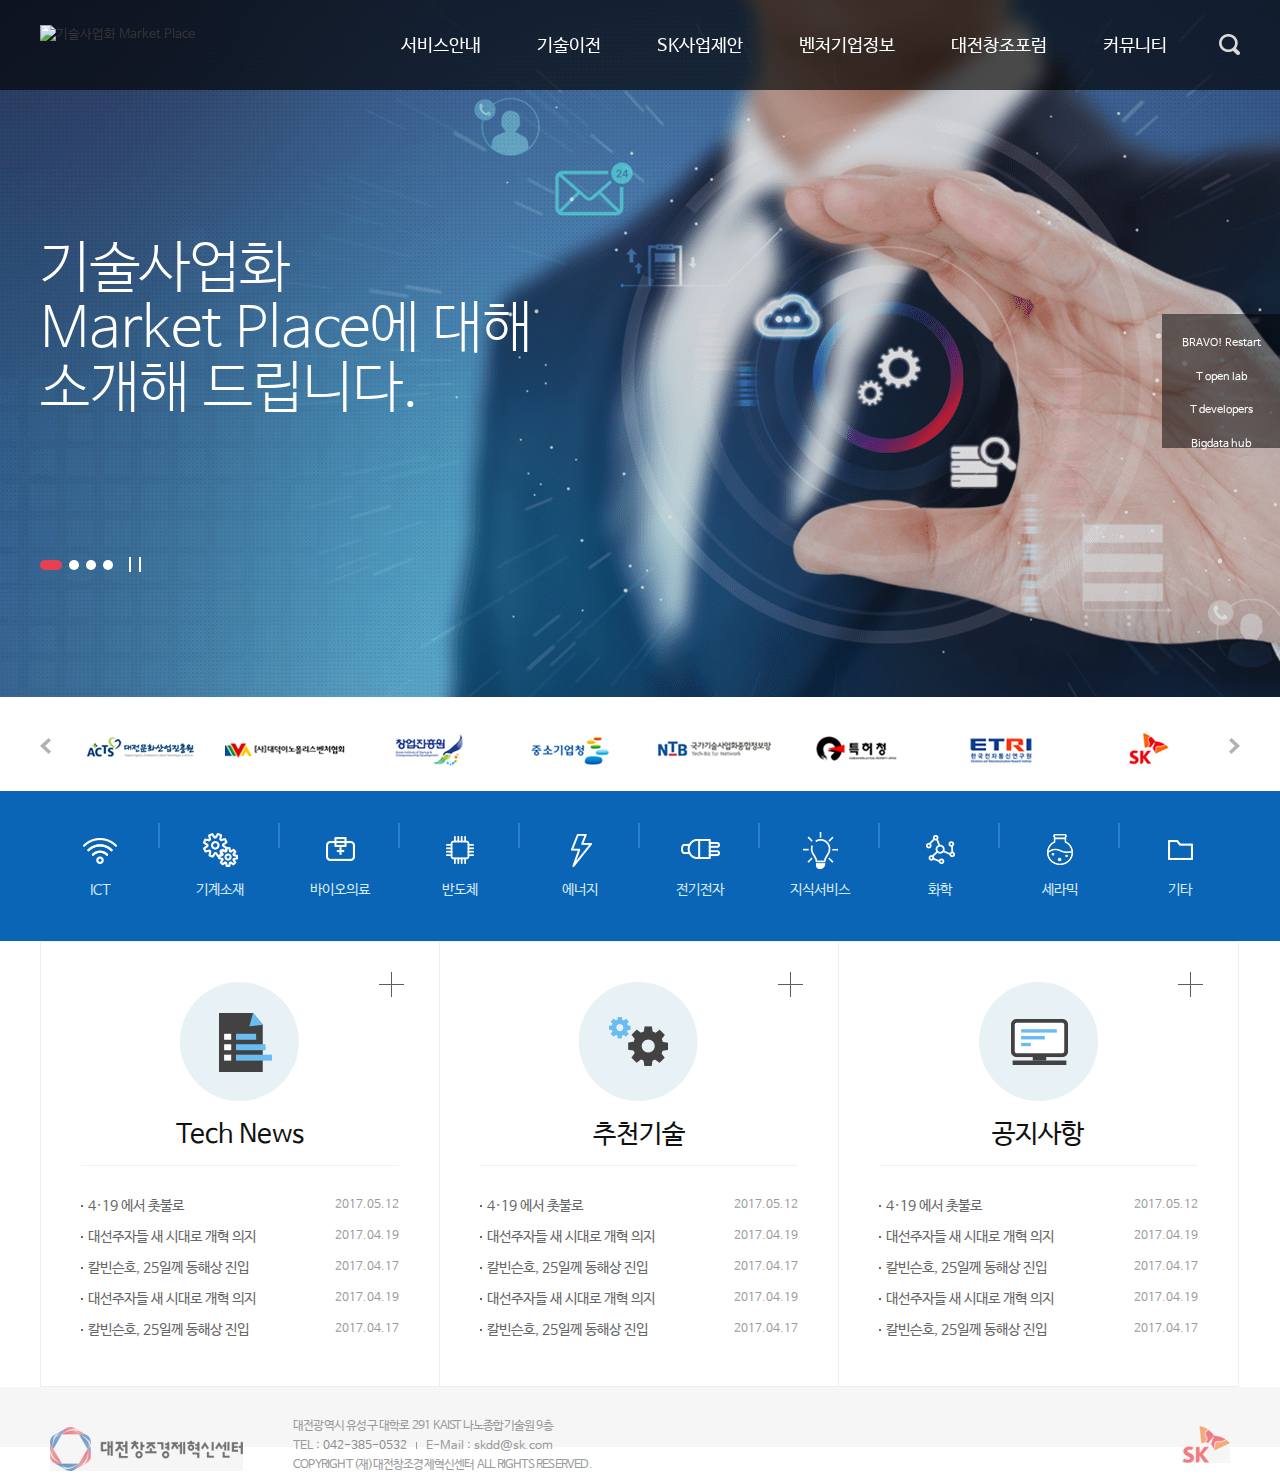
==== commit 2fa8a393: "Update 4" ====
--- a/index.html
+++ b/index.html
@@ -78,22 +78,22 @@
 				<div class="section">
 					<div class="group">
 						<div class="g_family">
-							<div><a href="#"><img src="./img/banner_01.png" alt="대전문화산업진흥원"></a></div>
-							<div><a href="#"><img src="./img/banner_02.png" alt="(사)대덕이노플러스벤처협회"></a></div>
-							<div><a href="#"><img src="./img/banner_03.png" alt="창업진흥원"></a></div>
-							<div><a href="#"><img src="./img/banner_04.png" alt="중소기업청"></a></div>
-							<div><a href="#"><img src="./img/banner_05.png" alt="NTB 국가기술사업화중앙정보망"></a></div>
-							<div><a href="#"><img src="./img/banner_06.png" alt="특허청"></a></div>
-							<div><a href="#"><img src="./img/banner_07.png" alt="ETRI 한국전자통신연구원"></a></div>
-							<div><a href="#"><img src="./img/banner_08.png" alt="SK"></a></div>
-							<div><a href="#"><img src="./img/banner_01.png" alt="대전문화산업진흥원"></a></div>
-							<div><a href="#"><img src="./img/banner_02.png" alt="(사)대덕이노플러스벤처협회"></a></div>
-							<div><a href="#"><img src="./img/banner_03.png" alt="창업진흥원"></a></div>
-							<div><a href="#"><img src="./img/banner_04.png" alt="중소기업청"></a></div>
-							<div><a href="#"><img src="./img/banner_05.png" alt="NTB국가기술사업화중앙정보망"></a></div>
-							<div><a href="#"><img src="./img/banner_06.png" alt="특허청"></a></div>
-							<div><a href="#"><img src="./img/banner_07.png" alt="ETRI 한국전자통신연구원"></a></div>
-							<div><a href="#"><img src="./img/banner_08.png" alt="SK"></a></div>
+							<div><a href="#"><img src="./img/main/banner_01.png" alt="대전문화산업진흥원"></a></div>
+							<div><a href="#"><img src="./img/main/banner_02.png" alt="(사)대덕이노플러스벤처협회"></a></div>
+							<div><a href="#"><img src="./img/main/banner_03.png" alt="창업진흥원"></a></div>
+							<div><a href="#"><img src="./img/main/banner_04.png" alt="중소기업청"></a></div>
+							<div><a href="#"><img src="./img/main/banner_05.png" alt="NTB 국가기술사업화중앙정보망"></a></div>
+							<div><a href="#"><img src="./img/main/banner_06.png" alt="특허청"></a></div>
+							<div><a href="#"><img src="./img/main/banner_07.png" alt="ETRI 한국전자통신연구원"></a></div>
+							<div><a href="#"><img src="./img/main/banner_08.png" alt="SK"></a></div>
+							<div><a href="#"><img src="./img/main/banner_01.png" alt="대전문화산업진흥원"></a></div>
+							<div><a href="#"><img src="./img/main/banner_02.png" alt="(사)대덕이노플러스벤처협회"></a></div>
+							<div><a href="#"><img src="./img/main/banner_03.png" alt="창업진흥원"></a></div>
+							<div><a href="#"><img src="./img/main/banner_04.png" alt="중소기업청"></a></div>
+							<div><a href="#"><img src="./img/main/banner_05.png" alt="NTB국가기술사업화중앙정보망"></a></div>
+							<div><a href="#"><img src="./img/main/banner_06.png" alt="특허청"></a></div>
+							<div><a href="#"><img src="./img/main/banner_07.png" alt="ETRI 한국전자통신연구원"></a></div>
+							<div><a href="#"><img src="./img/main/banner_08.png" alt="SK"></a></div>
 						</div>
 					</div>
 				</div>
@@ -157,7 +157,7 @@
 								<li><a href="#"><span class="title">대선주자들 새 시대로 개혁 의지</span><span class="date">2017.04.19</span></a></li>
 								<li><a href="#"><span class="title">칼빈슨호, 25일께 동해상 진입</span><span class="date">2017.04.17</span></a></li>
 							</ul>
-							<p class="more"><a href="#"><img src="./img/more.png" alt=""></a></p>
+							<p class="more"><a href="#"><img src="./img/common/more.png" alt=""></a></p>
 						</div>
 						<div class="col">
 							<span class="icon ico_tech"></span>
@@ -169,7 +169,7 @@
 								<li><a href="#"><span class="title">대선주자들 새 시대로 개혁 의지</span><span class="date">2017.04.19</span></a></li>
 								<li><a href="#"><span class="title">칼빈슨호, 25일께 동해상 진입</span><span class="date">2017.04.17</span></a></li>
 							</ul>
-							<p class="more"><a href="#"><img src="./img/more.png" alt=""></a></p>
+							<p class="more"><a href="#"><img src="./img/common/more.png" alt=""></a></p>
 						</div>
 						<div class="col">
 							<span class="icon ico_notice"></span>
@@ -181,7 +181,7 @@
 								<li><a href="#"><span class="title">대선주자들 새 시대로 개혁 의지</span><span class="date">2017.04.19</span></a></li>
 								<li><a href="#"><span class="title">칼빈슨호, 25일께 동해상 진입</span><span class="date">2017.04.17</span></a></li>
 							</ul>
-							<p class="more"><a href="#"><img src="./img/more.png" alt=""></a></p>
+							<p class="more"><a href="#"><img src="./img/common/more.png" alt=""></a></p>
 						</div>
 					</div>
 				</div>
--- a/css/common.css
+++ b/css/common.css
@@ -5,7 +5,9 @@
 
 /* layout */
 
-html, body {width:100%;height:100%}
+html {font-size:62.5%;-webkit-text-size-adjust:100%;-moz-text-size-adjust:100%;-ms-text-size-adjust:100%}
+body {font-family:'NanumBarunGothic', '맑은 고딕', 'Malgun Gothic', '돋움', 'Dotum', 'Apple Gothic', sans-serif;font-size:13px;font-weight:400;color:#333;line-height:1.5;word-break:keep-all}
+
 #wrap {width:100%;height:100%}
 #container {width:100%}
 
@@ -14,13 +16,9 @@
 *html #container {height:100%} 
 .content {padding:0}
 .section {overflow:hidden;max-width:1200px;margin:0 auto}
-#footer {position:relative}
 
-/* global */
+/* blind */
 
-legend, caption {display:none;width:0;height:0;font-size:0;line-height:0}
-.clear:before, 
-.clear:after {content:" ";display:table;clear:both}
 .blind {overflow:hidden;position:absolute;width:1px;height:1px;margin:-1px;clip:rect(0 0 0 0)}
 
 /* skip */
@@ -42,8 +40,8 @@
 #header .h_group > div h1 {overflow:hidden;float:left;padding:25px 0 0}
 
 #gnb {position:relative;float:right;padding:23px 45px 0 0}
-#gnb .btn_menu {display:none;overflow:hidden;position:absolute;top:34px;right:20px;width:24px;height:17px;background:url(../img/btn_menu.png) no-repeat;text-indent:-999em}
-#gnb .btn_close {display:none;overflow:hidden;position:absolute;top:10px;right:23px;width:16px;height:16px;background:url(../img/btn_x.png) no-repeat;text-indent:-999em}
+#gnb .btn_menu {display:none;overflow:hidden;position:absolute;top:34px;right:20px;width:24px;height:17px;background:url(../img/common/btn_menu.png) no-repeat;text-indent:-999em}
+#gnb .btn_close {display:none;overflow:hidden;position:absolute;top:10px;right:23px;width:16px;height:16px;background:url(../img/common/btn_x.png) no-repeat;text-indent:-999em}
 
 #gnb > .box > ul {/* overflow:hidden */}
 #gnb > .box > ul:after {display:block;clear:both;content:''}
@@ -77,11 +75,11 @@
 
 #header .util-menu {position:absolute;top:34px;right:0;z-index:10}
 #header .util-menu .util span {display:block;width:21px;height:21px;font-size:12px;color:transparent;text-indent:-9999px}
-.icon {display:inline-block;vertical-align:middle;background:url(../img/icon_all.png) no-repeat 0 0}
+.icon {display:inline-block;vertical-align:middle;background:url(../img/common/icon_all.png) no-repeat 0 0}
 .icon.ico_zoom {background-position:0 -250px}
 
 #header .util-menu .btn-cl-search {display:none;position:absolute;right:0;top:0;opacity:0}
-#header .util-menu .btn-cl-search span {display:block;width:18px;height:18px;background:url(../img/btn_close.png) center center no-repeat;font-size:12px;color:transparent;text-indent:-9999px}
+#header .util-menu .btn-cl-search span {display:block;width:18px;height:18px;background:url(../img/common/btn_close.png) center center no-repeat;font-size:12px;color:transparent;text-indent:-9999px}
 
 #header .util-menu a, 
 #header .util-menu .keyword, 
@@ -97,7 +95,7 @@
 
 /* footer */
 
-#footer {padding:30px 0 30px;background-color:#f6f6f6;color:#9a9a9a}
+#footer {position:relative;padding:30px 0 30px;background-color:#f6f6f6;color:#9a9a9a}
 .footer-wrap {position:relative;max-width:1200px;margin:0 auto}
 
 .footer-wrap .f_both {display:block;clear:both;content:''}
@@ -139,8 +137,8 @@
 	#gnb > .box > ul > li:first-child {border-top:1px solid #555}
 	#gnb > .box > ul > li > a {padding:15px 24px;background:#424242}
 
-	#gnb > .box > ul > li > a span {padding-bottom:0px;background:url(../img/bul_down.gif) no-repeat 100% 8px;color:#fdfdfd}
-	#gnb > .box > ul > li.current > a span {padding:0;border-bottom:0;background:url(../img/bul_up.gif) no-repeat 100% 8px;color:#fdfdfd}
+	#gnb > .box > ul > li > a span {padding-bottom:0px;background:url(../img/common/bu_down.gif) no-repeat 100% 8px;color:#fdfdfd}
+	#gnb > .box > ul > li.current > a span {padding:0;border-bottom:0;background:url(../img/common/bu_up.gif) no-repeat 100% 8px;color:#fdfdfd}
 	#gnb > .box > ul > li > a:hover span,
 	#gnb > .box > ul > li > a:focus span {padding:0;border-bottom:0;color:#fdfdfd}
 
--- a/css/main.css
+++ b/css/main.css
@@ -26,10 +26,10 @@
 .visual .slick-track {overflow:hidden}
 .visual .slick-track div {height:697px}
 
-.visual div.d_01 {background:url(../img/visual_01.png) repeat 50% 50%}
-.visual div.d_02 {background:url(../img/visual_02.png) repeat 50% 50%}
-.visual div.d_03 {background:url(../img/visual_03.png) repeat 50% 50%}
-.visual div.d_04 {background:url(../img/visual_01.png) repeat 50% 50%}
+.visual div.d_01 {background:url(../img/main/visual_01.png) repeat 50% 50%}
+.visual div.d_02 {background:url(../img/main/visual_02.png) repeat 50% 50%}
+.visual div.d_03 {background:url(../img/main/visual_03.png) repeat 50% 50%}
+.visual div.d_04 {background:url(../img/main/visual_01.png) repeat 50% 50%}
 
 .message {width:1200px;margin:0 auto}
 .message p.tit {margin:240px 0 0 0;font-size:56px;font-weight:300;line-height:60px;color:#fff}  
@@ -61,8 +61,8 @@
 .visual .slick-dots li.slick-active span {width:22px;height:10px;background:#e64053}
 
 .visual_btn {position:relative;width:1026px;bottom:141px;z-index:10;margin:0 auto}
-.btn_play {display:block;overflow:hidden;width:15px;height:17px;background:url(../img/btn_pause.png) no-repeat center;text-indent:-9999px;cursor:pointer}
-.btn_play.on {background:url(../img/btn_play.png) no-repeat center}
+.btn_play {display:block;overflow:hidden;width:15px;height:17px;background:url(../img/common/btn_pause.png) no-repeat center;text-indent:-9999px;cursor:pointer}
+.btn_play.on {background:url(../img/common/btn_play.png) no-repeat center}
 
 /* */
 
@@ -78,8 +78,8 @@
 .group .slick-dots li.slick-active span {background:#506c87}
 
 .group .slick-arrow {display:block;z-index:100;width:11px;height:16px;text-indent:-9999px;cursor:pointer}
-.group .slick-prev {position:absolute;top:24px;left:0px;background:url(../img/left.png) no-repeat 0 0}
-.group .slick-next {position:absolute;top:24px;right:0px;background:url(../img/right.png) no-repeat 0 0}
+.group .slick-prev {position:absolute;top:24px;left:0px;background:url(../img/common/left.png) no-repeat 0 0}
+.group .slick-next {position:absolute;top:24px;right:0px;background:url(../img/common/right.png) no-repeat 0 0}
 
 /* */
 
@@ -96,11 +96,11 @@
 
 /* 바로가기 */
 
-.short-cut {max-width:1200px;margin:0px auto;-moz-box-sizing:border-box;-webkit-box-sizing:border-box;-ms-box-sizing:border-box;box-sizing:border-box}
+.short-cut {max-width:1200px;margin:0px auto}
 .short-cut ul:after {content:'.';display:block;clear:both;height:0;line-height:0;visibility:hidden}
-.short-cut ul li {float:left;width:10%;height:110px;padding:40px 0 0;background:url(../img/bar.png) 100% 38% no-repeat;text-align:center;cursor:pointer}
+.short-cut ul li {float:left;width:10%;height:110px;padding:40px 0 0;background:url(../img/common/bar.png) 100% 38% no-repeat;text-align:center;cursor:pointer}
 .short-cut ul li:last-child {background:none}
-.short-cut ul li a {position:relative;display:block;font-size:14px;color:#d3eaf4;transition:all 1.9s;-moz-box-sizing border-box;-webkit-box-sizing:border-box;-ms-box-sizing:border-box;box-sizing:border-box}
+.short-cut ul li a {position:relative;display:block;font-size:14px;color:#d3eaf4;transition:all 1.9s}
 .short-cut ul li a .txt {display:block;margin-top:10px}
 .short-cut ul li:hover a {top:-10px;color:#4edaef}
 
@@ -109,7 +109,7 @@
 .col_wrap {text-align:center}
 .col_wrap:after {display:block;clear:both;content:''}
 .col_wrap > .col:first-child {border-left:1px solid #eee}
-.col_wrap > .col {position:relative;float:left;width:33.3%;padding:40px 40px;border:1px solid #eee;border-left:0;color:#555;-moz-box-sizing:border-box;-webkit-box-sizing:border-box;-ms-box-sizing:border-box;box-sizing:border-box}
+.col_wrap > .col {position:relative;float:left;width:33.3%;padding:40px 40px;border:1px solid #eee;border-left:0;color:#555}
 .col_wrap > .col > strong {display:block;padding:15px 0 10px;border-bottom:1px solid #f1f1f1;font-size:26px;font-weight:400;color:#111}
 
 .col_wrap > .col .more {position:absolute;top:30px;right:35px}
@@ -141,7 +141,7 @@
 
 	.row {width:100%;height:auto;margin:0}
 	.short-cut {width:100%}
-	.short-cut ul li {width:20%;height:130px;padding:25px 0;background:none;border-left:0;border-bottom:1px solid #4679a8;-moz-box-sizing:border-box;-webkit-box-sizing:border-box;-ms-box-sizing:border-box;box-sizing:border-box}
+	.short-cut ul li {width:20%;height:130px;padding:25px 0;background:none;border-left:0;border-bottom:1px solid #4679a8}
 
 	.col_wrap > .col:first-child {border-top:1px solid #ddd}
 	.col_wrap > .col {width:100%;height:auto;border:1px solid #ddd;border-top:0}
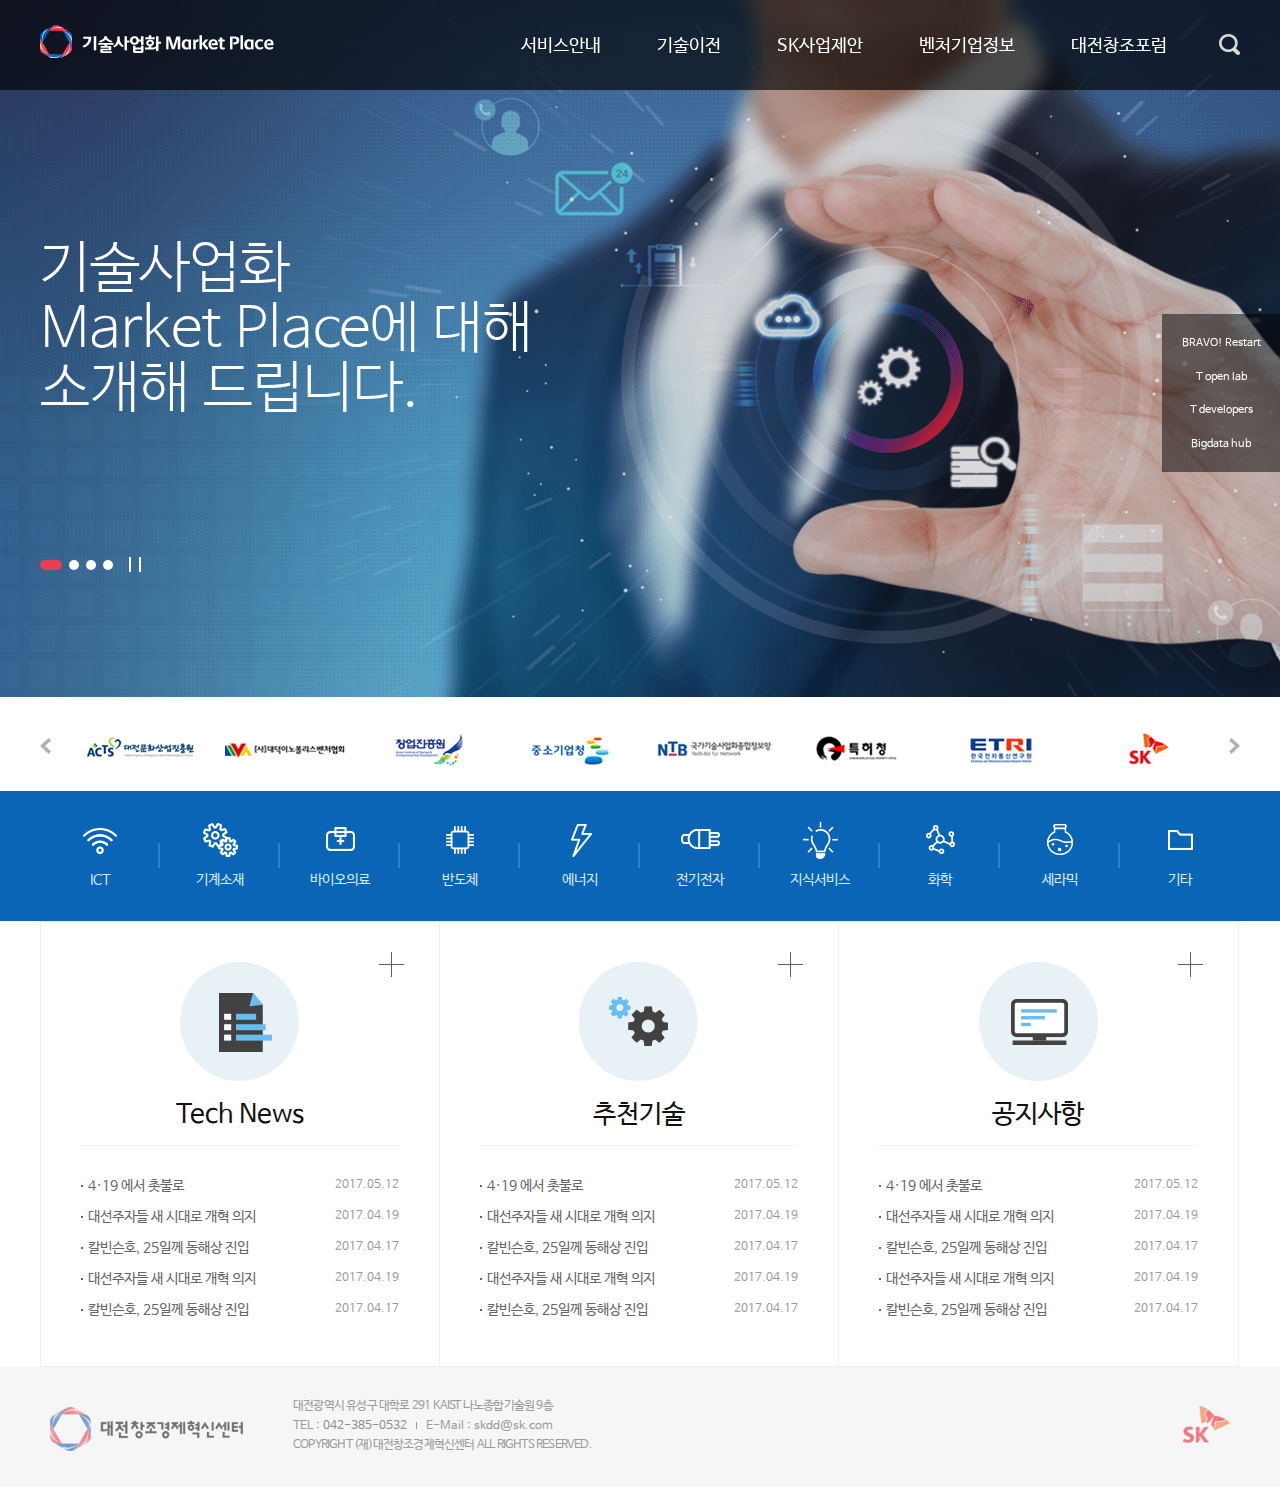
==== commit 7af2ff08: "Update 5" ====
--- a/index.html
+++ b/index.html
@@ -102,43 +102,43 @@
 					<div class="short-cut">
 						<ul>
 							<li>
-								<a href="#"><span class="icon mp_01"></span>
+								<a href="#"><span class="ico mp_01"></span>
 								<span class="txt">ICT</span></a>
 							</li>
 							<li>
-								<a href="#"><span class="icon mp_02"></span>
+								<a href="#"><span class="ico mp_02"></span>
 								<span class="txt">기계소재</span></a>
 							</li>
 							<li>
-								<a href="#"><span class="icon mp_03"></span>
+								<a href="#"><span class="ico mp_03"></span>
 								<span class="txt">바이오의료</span></a>
 							</li>
 							<li>
-								<a href="#"><span class="icon mp_04"></span>
+								<a href="#"><span class="ico mp_04"></span>
 								<span class="txt">반도체</span></a>
 							</li>
 							<li>
-								<a href="#"><span class="icon mp_05"></span>
+								<a href="#"><span class="ico mp_05"></span>
 								<span class="txt">에너지</span></a>
 							</li>
 							<li>
-								<a href="#"><span class="icon mp_06"></span>
+								<a href="#"><span class="ico mp_06"></span>
 								<span class="txt">전기전자</span></a>
 							</li>
 							<li>
-								<a href="#"><span class="icon mp_07"></span>
+								<a href="#"><span class="ico mp_07"></span>
 								<span class="txt">지식서비스</span></a>
 							</li>
 							<li>
-								<a href="#"><span class="icon mp_08"></span>
+								<a href="#"><span class="ico mp_08"></span>
 								<span class="txt">화학</span></a>
 							</li>
 							<li>
-								<a href="#"><span class="icon mp_09"></span>
+								<a href="#"><span class="ico mp_09"></span>
 								<span class="txt">세라믹</span></a>
 							</li>
 							<li>
-								<a href="#"><span class="icon mp_10"></span>
+								<a href="#"><span class="ico mp_10"></span>
 								<span class="txt">기타</span></a>
 							</li>
 						</ul>
@@ -148,7 +148,7 @@
 				<div class="section">
 					<div class="col_wrap">
 						<div class="col">
-							<span class="icon ico_news"></span>
+							<span class="ico ico_news"></span>
 							<strong>Tech News</strong>
 							<ul>
 								<li><a href="#"><span class="title">4·19 에서 촛불로</span><span class="date">2017.05.12</span></a></li>
@@ -160,7 +160,7 @@
 							<p class="more"><a href="#"><img src="./img/common/more.png" alt=""></a></p>
 						</div>
 						<div class="col">
-							<span class="icon ico_tech"></span>
+							<span class="ico ico_tech"></span>
 							<strong>추천기술</strong>
 							<ul>
 								<li><a href="#"><span class="title">4·19 에서 촛불로</span><span class="date">2017.05.12</span></a></li>
@@ -172,7 +172,7 @@
 							<p class="more"><a href="#"><img src="./img/common/more.png" alt=""></a></p>
 						</div>
 						<div class="col">
-							<span class="icon ico_notice"></span>
+							<span class="ico ico_notice"></span>
 							<strong>공지사항</strong>
 							<ul>
 								<li><a href="#"><span class="title">4·19 에서 촛불로</span><span class="date">2017.05.12</span></a></li>
--- a/css/common.css
+++ b/css/common.css
@@ -74,12 +74,15 @@
 /* search */
 
 #header .util-menu {position:absolute;top:34px;right:0;z-index:10}
-#header .util-menu .util span {display:block;width:21px;height:21px;font-size:12px;color:transparent;text-indent:-9999px}
-.icon {display:inline-block;vertical-align:middle;background:url(../img/common/icon_all.png) no-repeat 0 0}
-.icon.ico_zoom {background-position:0 -250px}
+#header .util-menu .util i {display:block;width:21px;height:21px;font-size:12px;color:transparent;text-indent:-9999px}
+
+/* ico */
+
+.ico {display:inline-block;background:url(../img/common/ico_all.png) no-repeat 0 0;vertical-align:middle}
+.ico.ico_zoom {background-position:0 -250px}
 
 #header .util-menu .btn-cl-search {display:none;position:absolute;right:0;top:0;opacity:0}
-#header .util-menu .btn-cl-search span {display:block;width:18px;height:18px;background:url(../img/common/btn_close.png) center center no-repeat;font-size:12px;color:transparent;text-indent:-9999px}
+#header .util-menu .btn-cl-search i {display:block;position:relative;top:-2px;width:18px;height:18px;background:url(../img/common/btn_close.png) center center no-repeat;font-size:12px;color:transparent}
 
 #header .util-menu a, 
 #header .util-menu .keyword, 
@@ -98,7 +101,7 @@
 #footer {position:relative;padding:30px 0 30px;background-color:#f6f6f6;color:#9a9a9a}
 .footer-wrap {position:relative;max-width:1200px;margin:0 auto}
 
-.footer-wrap .f_both {display:block;clear:both;content:''}
+.footer-wrap .f_both:after {display:block;clear:both;content:''}
 .footer-wrap .l_logo {float:left;margin:10px 50px 0 10px}
 
 .footer-wrap .info {float:left;font-size:14px}
--- a/css/main.css
+++ b/css/main.css
@@ -1,21 +1,21 @@
 @charset "utf-8";
 
-.icon {display:inline-block;vertical-align:middle;background:url(../img/icon_all.png) no-repeat 0 0}
+/* */
 
-.icon.mp_01 {width:39px;height:39px;background-position:0 0}
-.icon.mp_02 {width:39px;height:39px;background-position:-40px 0}
-.icon.mp_03 {width:39px;height:39px;background-position:-80px 0}
-.icon.mp_04 {width:39px;height:39px;background-position:-120px 0}
-.icon.mp_05 {width:39px;height:39px;background-position:-160px 0}
-.icon.mp_06 {width:39px;height:39px;background-position:-200px 0}
-.icon.mp_07 {width:39px;height:39px;background-position:-240px 0}
-.icon.mp_08 {width:39px;height:39px;background-position:-280px 0}
-.icon.mp_09 {width:39px;height:39px;background-position:-320px 0}
-.icon.mp_10 {width:39px;height:39px;background-position:-360px 0}
+.ico.mp_01 {width:39px;height:39px;background-position:0 0}
+.ico.mp_02 {width:39px;height:39px;background-position:-40px 0}
+.ico.mp_03 {width:39px;height:39px;background-position:-80px 0}
+.ico.mp_04 {width:39px;height:39px;background-position:-120px 0}
+.ico.mp_05 {width:39px;height:39px;background-position:-160px 0}
+.ico.mp_06 {width:39px;height:39px;background-position:-200px 0}
+.ico.mp_07 {width:39px;height:39px;background-position:-240px 0}
+.ico.mp_08 {width:39px;height:39px;background-position:-280px 0}
+.ico.mp_09 {width:39px;height:39px;background-position:-320px 0}
+.ico.mp_10 {width:39px;height:39px;background-position:-360px 0}
 
-.icon.ico_news {width:119px;height:119px;background-position:0 -100px}
-.icon.ico_tech {width:119px;height:119px;background-position:-120px -100px}
-.icon.ico_notice {width:119px;height:119px;background-position:-240px -100px}
+.ico.ico_news {width:119px;height:119px;background-position:0 -100px}
+.ico.ico_tech {width:119px;height:119px;background-position:-120px -100px}
+.ico.ico_notice {width:119px;height:119px;background-position:-240px -100px}
 
 /* visual */
 
@@ -83,7 +83,7 @@
 
 /* */
 
-.developers ul {position:fixed;top:314px;right:0;z-index:10000;width:118px;height:134px;padding:12px 0;background:rgba(0, 0, 0, .5)}
+.developers ul {position:fixed;top:314px;right:0;z-index:10000;width:118px;padding:12px 0;background:rgba(0, 0, 0, .5)}
 .developers ul li {position:relative;padding:7px 0;text-align:center}
 .developers ul li a {font-size:11px;color:#fff}
 .developers ul li a:before {content:'';position:absolute;top:32px;left:58px;width:4px;height:4px;margin-right:5px;background-color:#59636f}
@@ -91,14 +91,14 @@
 
 /* 바로가기 라인 */
 
-.row {position:relative;z-index:51;width:100%;height:150px;background-color:#0b65b6}
+.row {position:relative;z-index:51;width:100%;background-color:#0b65b6}
 .row:after {content:'.';display:block;clear:both;height:0;line-height:0;visibility:hidden}
 
 /* 바로가기 */
 
 .short-cut {max-width:1200px;margin:0px auto}
 .short-cut ul:after {content:'.';display:block;clear:both;height:0;line-height:0;visibility:hidden}
-.short-cut ul li {float:left;width:10%;height:110px;padding:40px 0 0;background:url(../img/common/bar.png) 100% 38% no-repeat;text-align:center;cursor:pointer}
+.short-cut ul li {float:left;width:10%;padding:30px 0;background:url(../img/common/bar.png) 100% 50% no-repeat;text-align:center;cursor:pointer}
 .short-cut ul li:last-child {background:none}
 .short-cut ul li a {position:relative;display:block;font-size:14px;color:#d3eaf4;transition:all 1.9s}
 .short-cut ul li a .txt {display:block;margin-top:10px}
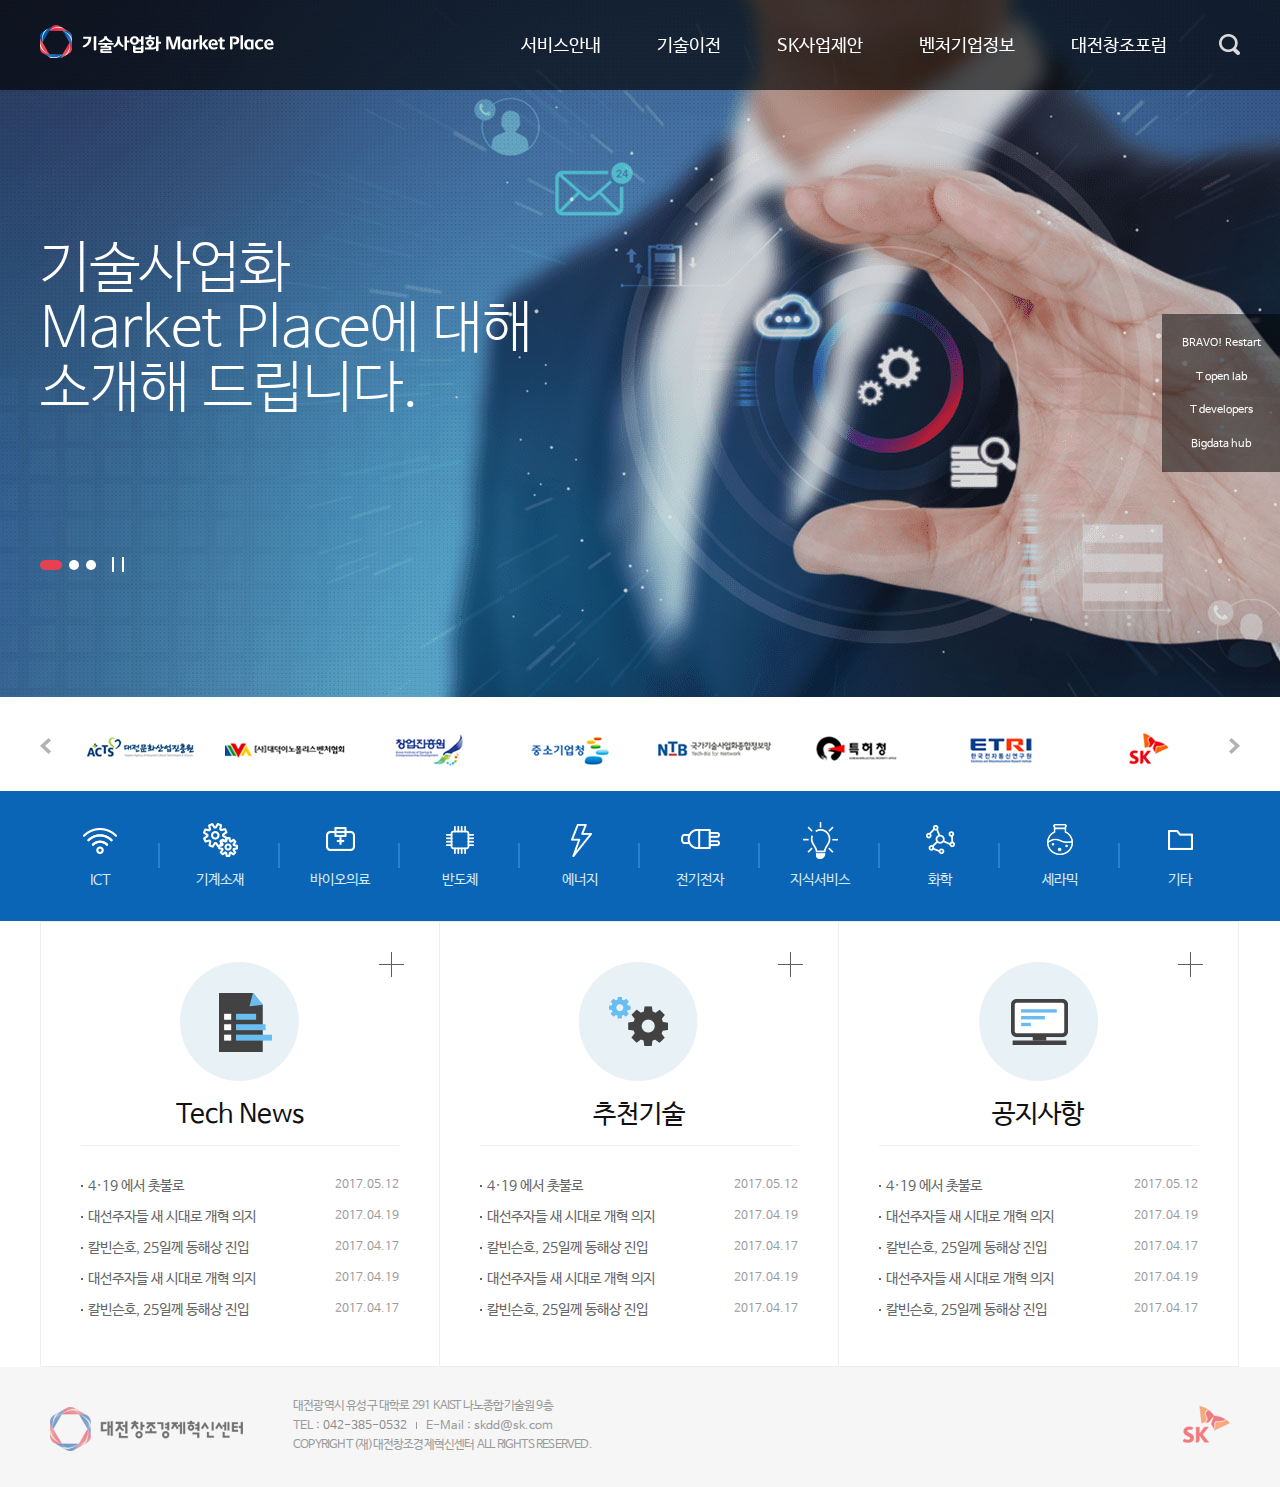
==== commit 08137011: "Update 6" ====
--- a/index.html
+++ b/index.html
@@ -54,15 +54,117 @@
 								<p class="tit"><strong>기술사업화<br>Market Place</strong>에 대해<br>소개해 드립니다.</p>
 							</div>				
 						</div>
-						<div class="d_04">
-							<div class="message">
-								<p class="tit"><strong>기술사업화<br>Market Place</strong>에 대해<br>소개해 드립니다.</p>
-							</div>				
-						</div>
 					</div>
 
 					<div class="visual_btn">
 						<button class="btn_play">재생</button>
+					</div>
+				</div>
+
+				<div class="group">
+					<div class="g_family">
+						<div><a href="#"><img src="./img/main/banner_01.png" alt="대전문화산업진흥원"></a></div>
+						<div><a href="#"><img src="./img/main/banner_02.png" alt="(사)대덕이노플러스벤처협회"></a></div>
+						<div><a href="#"><img src="./img/main/banner_03.png" alt="창업진흥원"></a></div>
+						<div><a href="#"><img src="./img/main/banner_04.png" alt="중소기업청"></a></div>
+						<div><a href="#"><img src="./img/main/banner_05.png" alt="NTB 국가기술사업화중앙정보망"></a></div>
+						<div><a href="#"><img src="./img/main/banner_06.png" alt="특허청"></a></div>
+						<div><a href="#"><img src="./img/main/banner_07.png" alt="ETRI 한국전자통신연구원"></a></div>
+						<div><a href="#"><img src="./img/main/banner_08.png" alt="SK"></a></div>
+						<div><a href="#"><img src="./img/main/banner_01.png" alt="대전문화산업진흥원"></a></div>
+						<div><a href="#"><img src="./img/main/banner_02.png" alt="(사)대덕이노플러스벤처협회"></a></div>
+						<div><a href="#"><img src="./img/main/banner_03.png" alt="창업진흥원"></a></div>
+						<div><a href="#"><img src="./img/main/banner_04.png" alt="중소기업청"></a></div>
+						<div><a href="#"><img src="./img/main/banner_05.png" alt="NTB국가기술사업화중앙정보망"></a></div>
+						<div><a href="#"><img src="./img/main/banner_06.png" alt="특허청"></a></div>
+						<div><a href="#"><img src="./img/main/banner_07.png" alt="ETRI 한국전자통신연구원"></a></div>
+						<div><a href="#"><img src="./img/main/banner_08.png" alt="SK"></a></div>
+					</div>
+				</div>
+
+				<div class="row">
+					<div class="widget">
+						<ul>
+							<li>
+								<a href="#"><i class="ico mp_01"></i>
+								<span class="txt">ICT</span></a>
+							</li>
+							<li>
+								<a href="#"><i class="ico mp_02"></i>
+								<span class="txt">기계소재</span></a>
+							</li>
+							<li>
+								<a href="#"><i class="ico mp_03"></i>
+								<span class="txt">바이오의료</span></a>
+							</li>
+							<li>
+								<a href="#"><i class="ico mp_04"></i>
+								<span class="txt">반도체</span></a>
+							</li>
+							<li>
+								<a href="#"><i class="ico mp_05"></i>
+								<span class="txt">에너지</span></a>
+							</li>
+							<li>
+								<a href="#"><i class="ico mp_06"></i>
+								<span class="txt">전기전자</span></a>
+							</li>
+							<li>
+								<a href="#"><i class="ico mp_07"></i>
+								<span class="txt">지식서비스</span></a>
+							</li>
+							<li>
+								<a href="#"><i class="ico mp_08"></i>
+								<span class="txt">화학</span></a>
+							</li>
+							<li>
+								<a href="#"><i class="ico mp_09"></i>
+								<span class="txt">세라믹</span></a>
+							</li>
+							<li>
+								<a href="#"><i class="ico mp_10"></i>
+								<span class="txt">기타</span></a>
+							</li>
+						</ul>
+					</div>
+				</div>
+
+				<div class="col_wrap">
+					<div class="col">
+						<i class="ico ico_news"></i>
+						<strong>Tech News</strong>
+						<ul>
+							<li><a href="#"><span class="title">4·19 에서 촛불로</span><span class="date">2017.05.12</span></a></li>
+							<li><a href="#"><span class="title">대선주자들 새 시대로 개혁 의지</span><span class="date">2017.04.19</span></a></li>
+							<li><a href="#"><span class="title">칼빈슨호, 25일께 동해상 진입</span><span class="date">2017.04.17</span></a></li>
+							<li><a href="#"><span class="title">대선주자들 새 시대로 개혁 의지</span><span class="date">2017.04.19</span></a></li>
+							<li><a href="#"><span class="title">칼빈슨호, 25일께 동해상 진입</span><span class="date">2017.04.17</span></a></li>
+						</ul>
+						<p class="more"><a href="#"><img src="./img/common/more.png" alt=""></a></p>
+					</div>
+					<div class="col">
+						<i class="ico ico_tech"></i>
+						<strong>추천기술</strong>
+						<ul>
+							<li><a href="#"><span class="title">4·19 에서 촛불로</span><span class="date">2017.05.12</span></a></li>
+							<li><a href="#"><span class="title">대선주자들 새 시대로 개혁 의지</span><span class="date">2017.04.19</span></a></li>
+							<li><a href="#"><span class="title">칼빈슨호, 25일께 동해상 진입</span><span class="date">2017.04.17</span></a></li>
+							<li><a href="#"><span class="title">대선주자들 새 시대로 개혁 의지</span><span class="date">2017.04.19</span></a></li>
+							<li><a href="#"><span class="title">칼빈슨호, 25일께 동해상 진입</span><span class="date">2017.04.17</span></a></li>
+						</ul>
+						<p class="more"><a href="#"><img src="./img/common/more.png" alt=""></a></p>
+					</div>
+					<div class="col">
+						<i class="ico ico_notice"></i>
+						<strong>공지사항</strong>
+						<ul>
+							<li><a href="#"><span class="title">4·19 에서 촛불로</span><span class="date">2017.05.12</span></a></li>
+							<li><a href="#"><span class="title">대선주자들 새 시대로 개혁 의지</span><span class="date">2017.04.19</span></a></li>
+							<li><a href="#"><span class="title">칼빈슨호, 25일께 동해상 진입</span><span class="date">2017.04.17</span></a></li>
+							<li><a href="#"><span class="title">대선주자들 새 시대로 개혁 의지</span><span class="date">2017.04.19</span></a></li>
+							<li><a href="#"><span class="title">칼빈슨호, 25일께 동해상 진입</span><span class="date">2017.04.17</span></a></li>
+						</ul>
+						<p class="more"><a href="#"><img src="./img/common/more.png" alt=""></a></p>
 					</div>
 				</div>
 
@@ -75,117 +177,6 @@
 					</ul>
 				</div>
 
-				<div class="section">
-					<div class="group">
-						<div class="g_family">
-							<div><a href="#"><img src="./img/main/banner_01.png" alt="대전문화산업진흥원"></a></div>
-							<div><a href="#"><img src="./img/main/banner_02.png" alt="(사)대덕이노플러스벤처협회"></a></div>
-							<div><a href="#"><img src="./img/main/banner_03.png" alt="창업진흥원"></a></div>
-							<div><a href="#"><img src="./img/main/banner_04.png" alt="중소기업청"></a></div>
-							<div><a href="#"><img src="./img/main/banner_05.png" alt="NTB 국가기술사업화중앙정보망"></a></div>
-							<div><a href="#"><img src="./img/main/banner_06.png" alt="특허청"></a></div>
-							<div><a href="#"><img src="./img/main/banner_07.png" alt="ETRI 한국전자통신연구원"></a></div>
-							<div><a href="#"><img src="./img/main/banner_08.png" alt="SK"></a></div>
-							<div><a href="#"><img src="./img/main/banner_01.png" alt="대전문화산업진흥원"></a></div>
-							<div><a href="#"><img src="./img/main/banner_02.png" alt="(사)대덕이노플러스벤처협회"></a></div>
-							<div><a href="#"><img src="./img/main/banner_03.png" alt="창업진흥원"></a></div>
-							<div><a href="#"><img src="./img/main/banner_04.png" alt="중소기업청"></a></div>
-							<div><a href="#"><img src="./img/main/banner_05.png" alt="NTB국가기술사업화중앙정보망"></a></div>
-							<div><a href="#"><img src="./img/main/banner_06.png" alt="특허청"></a></div>
-							<div><a href="#"><img src="./img/main/banner_07.png" alt="ETRI 한국전자통신연구원"></a></div>
-							<div><a href="#"><img src="./img/main/banner_08.png" alt="SK"></a></div>
-						</div>
-					</div>
-				</div>
-
-				<div class="row">
-					<div class="short-cut">
-						<ul>
-							<li>
-								<a href="#"><span class="ico mp_01"></span>
-								<span class="txt">ICT</span></a>
-							</li>
-							<li>
-								<a href="#"><span class="ico mp_02"></span>
-								<span class="txt">기계소재</span></a>
-							</li>
-							<li>
-								<a href="#"><span class="ico mp_03"></span>
-								<span class="txt">바이오의료</span></a>
-							</li>
-							<li>
-								<a href="#"><span class="ico mp_04"></span>
-								<span class="txt">반도체</span></a>
-							</li>
-							<li>
-								<a href="#"><span class="ico mp_05"></span>
-								<span class="txt">에너지</span></a>
-							</li>
-							<li>
-								<a href="#"><span class="ico mp_06"></span>
-								<span class="txt">전기전자</span></a>
-							</li>
-							<li>
-								<a href="#"><span class="ico mp_07"></span>
-								<span class="txt">지식서비스</span></a>
-							</li>
-							<li>
-								<a href="#"><span class="ico mp_08"></span>
-								<span class="txt">화학</span></a>
-							</li>
-							<li>
-								<a href="#"><span class="ico mp_09"></span>
-								<span class="txt">세라믹</span></a>
-							</li>
-							<li>
-								<a href="#"><span class="ico mp_10"></span>
-								<span class="txt">기타</span></a>
-							</li>
-						</ul>
-					</div>
-				</div>
-
-				<div class="section">
-					<div class="col_wrap">
-						<div class="col">
-							<span class="ico ico_news"></span>
-							<strong>Tech News</strong>
-							<ul>
-								<li><a href="#"><span class="title">4·19 에서 촛불로</span><span class="date">2017.05.12</span></a></li>
-								<li><a href="#"><span class="title">대선주자들 새 시대로 개혁 의지</span><span class="date">2017.04.19</span></a></li>
-								<li><a href="#"><span class="title">칼빈슨호, 25일께 동해상 진입</span><span class="date">2017.04.17</span></a></li>
-								<li><a href="#"><span class="title">대선주자들 새 시대로 개혁 의지</span><span class="date">2017.04.19</span></a></li>
-								<li><a href="#"><span class="title">칼빈슨호, 25일께 동해상 진입</span><span class="date">2017.04.17</span></a></li>
-							</ul>
-							<p class="more"><a href="#"><img src="./img/common/more.png" alt=""></a></p>
-						</div>
-						<div class="col">
-							<span class="ico ico_tech"></span>
-							<strong>추천기술</strong>
-							<ul>
-								<li><a href="#"><span class="title">4·19 에서 촛불로</span><span class="date">2017.05.12</span></a></li>
-								<li><a href="#"><span class="title">대선주자들 새 시대로 개혁 의지</span><span class="date">2017.04.19</span></a></li>
-								<li><a href="#"><span class="title">칼빈슨호, 25일께 동해상 진입</span><span class="date">2017.04.17</span></a></li>
-								<li><a href="#"><span class="title">대선주자들 새 시대로 개혁 의지</span><span class="date">2017.04.19</span></a></li>
-								<li><a href="#"><span class="title">칼빈슨호, 25일께 동해상 진입</span><span class="date">2017.04.17</span></a></li>
-							</ul>
-							<p class="more"><a href="#"><img src="./img/common/more.png" alt=""></a></p>
-						</div>
-						<div class="col">
-							<span class="ico ico_notice"></span>
-							<strong>공지사항</strong>
-							<ul>
-								<li><a href="#"><span class="title">4·19 에서 촛불로</span><span class="date">2017.05.12</span></a></li>
-								<li><a href="#"><span class="title">대선주자들 새 시대로 개혁 의지</span><span class="date">2017.04.19</span></a></li>
-								<li><a href="#"><span class="title">칼빈슨호, 25일께 동해상 진입</span><span class="date">2017.04.17</span></a></li>
-								<li><a href="#"><span class="title">대선주자들 새 시대로 개혁 의지</span><span class="date">2017.04.19</span></a></li>
-								<li><a href="#"><span class="title">칼빈슨호, 25일께 동해상 진입</span><span class="date">2017.04.17</span></a></li>
-							</ul>
-							<p class="more"><a href="#"><img src="./img/common/more.png" alt=""></a></p>
-						</div>
-					</div>
-				</div>
-
             </div>
         </div>
 
--- a/css/common.css
+++ b/css/common.css
@@ -2,6 +2,16 @@
 
 @import url("font.css");
 @import url("reset.css");
+
+/* 
+SUMMARY :
+
+01 LAYOUT
+02 HEADER
+03 FOOTER
+04 POPUP
+05 SCROLL TOP 
+*/
 
 /* layout */
 
@@ -15,11 +25,6 @@
 
 *html #container {height:100%} 
 .content {padding:0}
-.section {overflow:hidden;max-width:1200px;margin:0 auto}
-
-/* blind */
-
-.blind {overflow:hidden;position:absolute;width:1px;height:1px;margin:-1px;clip:rect(0 0 0 0)}
 
 /* skip */
 
@@ -29,10 +34,17 @@
 #skip_navi a:focus, 
 #skip_navi a:active {top:0;color:#fff}
 
-#header {position:fixed;top:0px;left:0px;z-index:100;width:100%}
+/* blind */
+
+.blind {overflow:hidden;position:absolute;width:1px;height:1px;margin:-1px;clip:rect(0 0 0 0)}
+
+/* ico */
+
+.ico {display:inline-block;background:url(../img/common/ico_all.png) no-repeat 0 0;background-repeat:no-repeat;vertical-align:middle}
 
 /* header */
 
+#header {position:fixed;top:0px;left:0px;z-index:100;width:100%}
 #header .h_group {overflow:visible;position:absolute;left:0px;z-index:100;width:100%;height:90px;background:rgba(0, 0, 0, .65)}
 #header .h_group.on:before {content:"";position:absolute;top:90px;left:0px;width:100%;height:1px;background-color:#585d66}
 #header .h_group > div {max-width:1200px;margin:0 auto}
@@ -76,9 +88,6 @@
 #header .util-menu {position:absolute;top:34px;right:0;z-index:10}
 #header .util-menu .util i {display:block;width:21px;height:21px;font-size:12px;color:transparent;text-indent:-9999px}
 
-/* ico */
-
-.ico {display:inline-block;background:url(../img/common/ico_all.png) no-repeat 0 0;vertical-align:middle}
 .ico.ico_zoom {background-position:0 -250px}
 
 #header .util-menu .btn-cl-search {display:none;position:absolute;right:0;top:0;opacity:0}
@@ -126,7 +135,12 @@
 
 @media (max-width: 1200px) {
 
-	.section {width:auto}
+	/* layout */
+
+	#container {min-width:100%}
+
+	/* header */
+
 	#header .h_group > div {width:auto;padding:0 10px}
 
 	#gnb {position:static}
@@ -166,12 +180,9 @@
 
 	#gnb > .box > ul > li.on > a > .gnb_border {display:none}
 
+	/* search */
+
 	.util-menu {display:none}
-	.developers {display:none}
-
-	/* layout */
-
-	#container {min-width:100%}
 
 	/* footer */
 
@@ -180,6 +191,8 @@
 	.footer-wrap .info {float:none;padding:0 0 10px;text-align:center}
 	.footer-wrap .r_logo {position:relative;top:0;right:0;text-align:center}
 
+	/* */
+
 	.web {display:none}
 	.mobile {display:block}
 
--- a/css/main.css
+++ b/css/main.css
@@ -1,21 +1,10 @@
 @charset "utf-8";
 
-/* */
+/* 
+SUMMARY :
 
-.ico.mp_01 {width:39px;height:39px;background-position:0 0}
-.ico.mp_02 {width:39px;height:39px;background-position:-40px 0}
-.ico.mp_03 {width:39px;height:39px;background-position:-80px 0}
-.ico.mp_04 {width:39px;height:39px;background-position:-120px 0}
-.ico.mp_05 {width:39px;height:39px;background-position:-160px 0}
-.ico.mp_06 {width:39px;height:39px;background-position:-200px 0}
-.ico.mp_07 {width:39px;height:39px;background-position:-240px 0}
-.ico.mp_08 {width:39px;height:39px;background-position:-280px 0}
-.ico.mp_09 {width:39px;height:39px;background-position:-320px 0}
-.ico.mp_10 {width:39px;height:39px;background-position:-360px 0}
-
-.ico.ico_news {width:119px;height:119px;background-position:0 -100px}
-.ico.ico_tech {width:119px;height:119px;background-position:-120px -100px}
-.ico.ico_notice {width:119px;height:119px;background-position:-240px -100px}
+01 VISUAL
+*/
 
 /* visual */
 
@@ -26,10 +15,10 @@
 .visual .slick-track {overflow:hidden}
 .visual .slick-track div {height:697px}
 
-.visual div.d_01 {background:url(../img/main/visual_01.png) repeat 50% 50%}
-.visual div.d_02 {background:url(../img/main/visual_02.png) repeat 50% 50%}
-.visual div.d_03 {background:url(../img/main/visual_03.png) repeat 50% 50%}
-.visual div.d_04 {background:url(../img/main/visual_01.png) repeat 50% 50%}
+.visual div.d_01 {background:url(../img/main/visual_01.jpg) repeat 50% 50%}
+.visual div.d_02 {background:url(../img/main/visual_02.jpg) repeat 50% 50%}
+.visual div.d_03 {background:url(../img/main/visual_03.jpg) repeat 50% 50%}
+.visual div.d_04 {background:url(../img/main/visual_01.jpg) repeat 50% 50%}
 
 .message {width:1200px;margin:0 auto}
 .message p.tit {margin:240px 0 0 0;font-size:56px;font-weight:300;line-height:60px;color:#fff}  
@@ -60,13 +49,14 @@
 .visual .slick-dots span {display:block;overflow:hidden;width:10px;height:10px;margin:0 7px 0 0;background:#fff;text-indent:-999px;cursor:pointer;border-radius:5px}
 .visual .slick-dots li.slick-active span {width:22px;height:10px;background:#e64053}
 
-.visual_btn {position:relative;width:1026px;bottom:141px;z-index:10;margin:0 auto}
+.visual_btn {position:relative;width:1060px;bottom:141px;z-index:10;margin:0 auto}
+
 .btn_play {display:block;overflow:hidden;width:15px;height:17px;background:url(../img/common/btn_pause.png) no-repeat center;text-indent:-9999px;cursor:pointer}
 .btn_play.on {background:url(../img/common/btn_play.png) no-repeat center}
 
 /* */
 
-.group {overflow:hidden;position:relative;z-index:10;max-width:1200px;padding:15px 0}
+.group {overflow:hidden;position:relative;z-index:10;max-width:1200px;margin:0 auto;padding:15px 0}
 .group .g_family {overflow:hidden;width:1140px;margin:0 auto}
 .group .slick-track:after {display:block;clear:both;content:''}
 
@@ -81,32 +71,37 @@
 .group .slick-prev {position:absolute;top:24px;left:0px;background:url(../img/common/left.png) no-repeat 0 0}
 .group .slick-next {position:absolute;top:24px;right:0px;background:url(../img/common/right.png) no-repeat 0 0}
 
+/* widget 라인 */
+
+.row {position:relative;z-index:51;width:100%;background-color:#0b65b6}
+.row:after {display:block;clear:both;content:''}
+
+/* widget */
+
+.widget {max-width:1200px;margin:0px auto}
+.widget ul:after {display:block;clear:both;content:''}
+.widget ul li {float:left;width:10%;padding:30px 0;background:url(../img/common/bar.png) 100% 50% no-repeat;text-align:center;cursor:pointer}
+.widget ul li:last-child {background:none}
+.widget ul li a {position:relative;display:block;font-size:14px;color:#d3eaf4;transition:all 1.9s}
+.widget ul li a .txt {display:block;margin-top:10px}
+.widget ul li:hover a {top:-10px;color:#4edaef}
+
 /* */
 
-.developers ul {position:fixed;top:314px;right:0;z-index:10000;width:118px;padding:12px 0;background:rgba(0, 0, 0, .5)}
-.developers ul li {position:relative;padding:7px 0;text-align:center}
-.developers ul li a {font-size:11px;color:#fff}
-.developers ul li a:before {content:'';position:absolute;top:32px;left:58px;width:4px;height:4px;margin-right:5px;background-color:#59636f}
-.developers ul li:last-child a:before {display:none}
-
-/* 바로가기 라인 */
-
-.row {position:relative;z-index:51;width:100%;background-color:#0b65b6}
-.row:after {content:'.';display:block;clear:both;height:0;line-height:0;visibility:hidden}
-
-/* 바로가기 */
-
-.short-cut {max-width:1200px;margin:0px auto}
-.short-cut ul:after {content:'.';display:block;clear:both;height:0;line-height:0;visibility:hidden}
-.short-cut ul li {float:left;width:10%;padding:30px 0;background:url(../img/common/bar.png) 100% 50% no-repeat;text-align:center;cursor:pointer}
-.short-cut ul li:last-child {background:none}
-.short-cut ul li a {position:relative;display:block;font-size:14px;color:#d3eaf4;transition:all 1.9s}
-.short-cut ul li a .txt {display:block;margin-top:10px}
-.short-cut ul li:hover a {top:-10px;color:#4edaef}
+.ico.mp_01 {width:39px;height:39px;background-position:0 0}
+.ico.mp_02 {width:39px;height:39px;background-position:-40px 0}
+.ico.mp_03 {width:39px;height:39px;background-position:-80px 0}
+.ico.mp_04 {width:39px;height:39px;background-position:-120px 0}
+.ico.mp_05 {width:39px;height:39px;background-position:-160px 0}
+.ico.mp_06 {width:39px;height:39px;background-position:-200px 0}
+.ico.mp_07 {width:39px;height:39px;background-position:-240px 0}
+.ico.mp_08 {width:39px;height:39px;background-position:-280px 0}
+.ico.mp_09 {width:39px;height:39px;background-position:-320px 0}
+.ico.mp_10 {width:39px;height:39px;background-position:-360px 0}
 
 /* 메인 (3단) */
 
-.col_wrap {text-align:center}
+.col_wrap {max-width:1200px;margin:0 auto;text-align:center}
 .col_wrap:after {display:block;clear:both;content:''}
 .col_wrap > .col:first-child {border-left:1px solid #eee}
 .col_wrap > .col {position:relative;float:left;width:33.3%;padding:40px 40px;border:1px solid #eee;border-left:0;color:#555}
@@ -124,9 +119,23 @@
 
 .col_wrap > .col > ul > li .date {float:right;font-size:12px;color:#9a9a9a}
 
+.ico.ico_news {width:119px;height:119px;background-position:0 -100px}
+.ico.ico_tech {width:119px;height:119px;background-position:-120px -100px}
+.ico.ico_notice {width:119px;height:119px;background-position:-240px -100px}
+
+/* */
+
+.developers ul {position:fixed;top:314px;right:0;z-index:10000;width:118px;padding:12px 0;background:rgba(0, 0, 0, .5)}
+.developers ul li {position:relative;padding:7px 0;text-align:center}
+.developers ul li a {font-size:11px;color:#fff}
+.developers ul li a:before {content:'';position:absolute;top:32px;left:58px;width:4px;height:4px;margin-right:5px;background-color:#59636f}
+.developers ul li:last-child a:before {display:none}
+
 /* */
 
 @media (max-width: 1200px) {
+
+	/* visual */
 
 	.visual .slick-dots {width:auto}
 	.visual_btn {display:none}
@@ -140,8 +149,8 @@
 	.group .slick-next {right:10px}
 
 	.row {width:100%;height:auto;margin:0}
-	.short-cut {width:100%}
-	.short-cut ul li {width:20%;height:130px;padding:25px 0;background:none;border-left:0;border-bottom:1px solid #4679a8}
+	.widget {width:100%}
+	.widget ul li {width:20%;height:130px;padding:25px 0;background:none;border-left:0;border-bottom:1px solid #4679a8}
 
 	.col_wrap > .col:first-child {border-top:1px solid #ddd}
 	.col_wrap > .col {width:100%;height:auto;border:1px solid #ddd;border-top:0}
@@ -150,10 +159,14 @@
 
 	.col_wrap > .col > ul > li .title {display:inline-block;overflow:hidden;width:60%;text-overflow:ellipsis;white-space:nowrap}
 
+	/* */
+
+	.developers {display:none}
+
 }
 
 @media (max-width: 600px) {
 
-	.short-cut ul li {width:50%}
+	.widget ul li {width:50%}
 	
 }
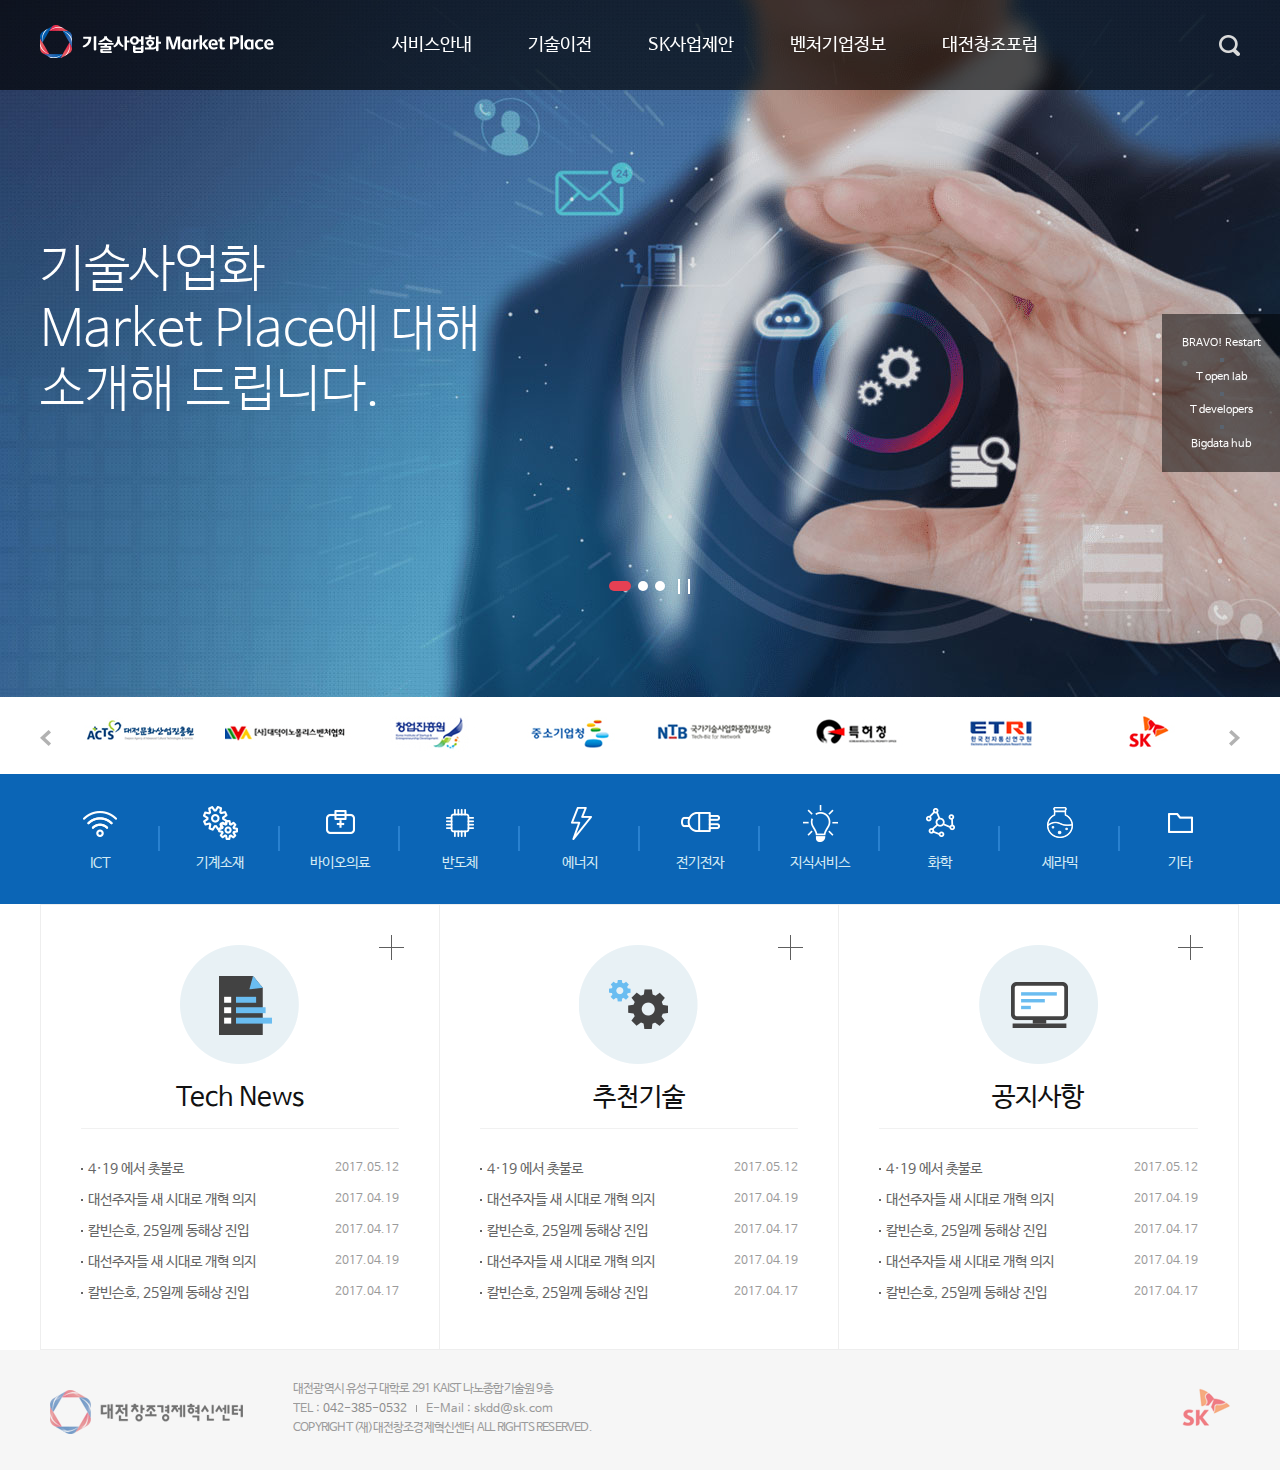
==== commit 87d4f9cd: "Update 8" ====
--- a/index.html
+++ b/index.html
@@ -62,7 +62,7 @@
 				</div>
 
 				<div class="group">
-					<div class="g_family">
+					<div class="inner">
 						<div><a href="#"><img src="./img/main/banner_01.png" alt="대전문화산업진흥원"></a></div>
 						<div><a href="#"><img src="./img/main/banner_02.png" alt="(사)대덕이노플러스벤처협회"></a></div>
 						<div><a href="#"><img src="./img/main/banner_03.png" alt="창업진흥원"></a></div>
@@ -82,8 +82,8 @@
 					</div>
 				</div>
 
-				<div class="row">
-					<div class="widget">
+				<div class="widget">
+					<div class="inner">
 						<ul>
 							<li>
 								<a href="#"><i class="ico mp_01"></i>
--- a/css/common.css
+++ b/css/common.css
@@ -24,7 +24,6 @@
 /* under ie6 */
 
 *html #container {height:100%} 
-.content {padding:0}
 
 /* skip */
 
@@ -44,87 +43,83 @@
 
 /* header */
 
-#header {position:fixed;top:0px;left:0px;z-index:100;width:100%}
+#header {position:fixed;top:0;left:0;z-index:100;width:100%}
 #header .h_group {overflow:visible;position:absolute;left:0px;z-index:100;width:100%;height:90px;background:rgba(0, 0, 0, .65)}
 #header .h_group.on:before {content:"";position:absolute;top:90px;left:0px;width:100%;height:1px;background-color:#585d66}
-#header .h_group > div {max-width:1200px;margin:0 auto}
+#header .h_group > div {position:relative;max-width:1200px;margin:0 auto}
 #header .h_group > div:after {display:block;clear:both;content:''}
 #header .h_group > div h1 {overflow:hidden;float:left;padding:25px 0 0}
 
-#gnb {position:relative;float:right;padding:23px 45px 0 0}
-#gnb .btn_menu {display:none;overflow:hidden;position:absolute;top:34px;right:20px;width:24px;height:17px;background:url(../img/common/btn_menu.png) no-repeat;text-indent:-999em}
-#gnb .btn_close {display:none;overflow:hidden;position:absolute;top:10px;right:23px;width:16px;height:16px;background:url(../img/common/btn_x.png) no-repeat;text-indent:-999em}
+#gnb {position:relative;float:left;padding:22px 0 0 90px}
+#gnb .btn_menu {display:none;overflow:hidden;position:absolute;top:34px;right:20px;width:24px;height:17px;background:url(../img/common/btn_menu.png) no-repeat}
+#gnb .btn_close {display:none;overflow:hidden;position:absolute;top:10px;right:23px;width:16px;height:16px;background:url(../img/common/btn_x.png) no-repeat}
 
 #gnb > .box > ul {/* overflow:hidden */}
 #gnb > .box > ul:after {display:block;clear:both;content:''}
 #gnb > .box > ul > li {position:relative;float:left}
-#gnb > .box > ul > li > a {display:block;padding:10px 28px;cursor:pointer}
-#gnb > .box > ul > li > a span {display:block;padding-bottom:10px;font-size:18px;color:#fff}
+#gnb > .box > ul > li > a {display:block;padding:10px 28px;font-size:18px;color:#fff;cursor:pointer}
 
-#gnb > .box > ul > li > a:hover span,
-#gnb > .box > ul > li > a:focus span {padding:0 0 29px}
+#gnb > .box > ul > li#current > a {color:#e72f55}
 
-#gnb > .box > ul > li#current > a span {color:#e72f55}
+#gnb > .box > ul > li > .sub_menu {display:none;position:absolute;top:70px;left:0;width:200px;padding:22px 0}
+#gnb > .box > ul > li > .sub_menu > ul > li > a {width:136px}
+#gnb > .box > ul > li + li > .sub_menu > ul > li > a {width:120px}
+#gnb > .box > ul > li + li + li > .sub_menu > ul > li > a {width:142px}
+#gnb > .box > ul > li + li + li + li > .sub_menu > ul > li > a {width:152px}
+#gnb > .box > ul > li + li + li + li + li > .sub_menu > ul > li > a {width:152px}
+#gnb > .box > ul > li + li + li + li + li + li > .sub_menu > ul > li > a {width:120px}
 
-#gnb > .box > ul > li > .sub_menu {display:none;position:absolute;top:70px;left:0px;width:200px;padding:22px 0}
-#gnb > .box > ul > li > .sub_menu > .inner > ul > li > a {width:136px}
-#gnb > .box > ul > li + li > .sub_menu > .inner > ul > li > a {width:120px}
-#gnb > .box > ul > li + li + li > .sub_menu > .inner > ul > li > a {width:142px}
-#gnb > .box > ul > li + li + li + li > .sub_menu > .inner > ul > li > a {width:152px}
-#gnb > .box > ul > li + li + li + li + li > .sub_menu > .inner > ul > li > a {width:152px}
-#gnb > .box > ul > li + li + li + li + li + li > .sub_menu > .inner > ul > li > a {width:120px}
-
-#gnb > .box > ul > li > .sub_menu > .inner > ul > li > a {display:block;color:#fff;font-size:14px;font-weight:700;line-height:28px;text-align:center}
-#gnb > .box > ul > li > .sub_menu > .inner > ul > li > a:hover,
-#gnb > .box > ul > li > .sub_menu > .inner > ul > li > a:focus {color:#52b2f5}
+#gnb > .box > ul > li > .sub_menu > ul > li > a {display:block;font-size:14px;color:#fff;line-height:28px;text-align:center}
+#gnb > .box > ul > li > .sub_menu > ul > li > a:hover,
+#gnb > .box > ul > li > .sub_menu > ul > li > a:focus {color:#52b2f5}
 
 /* */ 
 
 .gnb_border {position:absolute;top:66px;left:57px;width:0;height:3px;-webkit-transition:all 0.3s ease-out;-moz-transition:all 0.3s ease-out;-o-transition:all 0.3s ease-out;transition:all 0.3s ease-out}
-#gnb > .box > ul > li.on > a > .gnb_border {left:0px !important;width:100%;padding:0;background:#52b2f5}
+#gnb > .box > ul > li.on > a > .gnb_border {left:0 !important;width:100%;padding:0;background:#52b2f5}
 
 /* search */
 
-#header .util-menu {position:absolute;top:34px;right:0;z-index:10}
-#header .util-menu .util i {display:block;width:21px;height:21px;font-size:12px;color:transparent;text-indent:-9999px}
+.ico.ico_search {background-position:0 -250px}
 
-.ico.ico_zoom {background-position:0 -250px}
+#header .search_area {position:absolute;top:35px;right:0;z-index:10}
+#header .search_area .btn_search i {display:block;position:relative;top:-2px;width:21px;height:21px;font-size:12px;color:transparent}
 
-#header .util-menu .btn-cl-search {display:none;position:absolute;right:0;top:0;opacity:0}
-#header .util-menu .btn-cl-search i {display:block;position:relative;top:-2px;width:18px;height:18px;background:url(../img/common/btn_close.png) center center no-repeat;font-size:12px;color:transparent}
+#header .search_area .btn_cl {display:none;position:absolute;right:0;top:0;opacity:0}
+#header .search_area .btn_cl i {display:block;position:relative;top:-2px;width:18px;height:18px;background:url(../img/common/btn_close.png) center center no-repeat;font-size:12px;color:transparent}
 
-#header .util-menu a, 
-#header .util-menu .keyword, 
-#header .util-menu input {float:left}
-#header .util-menu .keyword a {background:none !important;-webkit-transition-duration:0.3s;transition-duration:0.3s;-webkit-transition-timing-function:ease-out;transition-timing-function:ease-out}
+#header .search_area a, 
+#header .search_area .sizing_wrap, 
+#header .search_area input {float:left}
 
-#header .util-menu .keyword input {display:none;position:absolute;top:-5px;left:28px;width:0;padding:6px 0 4px;background-color:transparent;border:none;text-indent:0;outline:0;-webkit-transition-duration:0.3s;transition-duration:0.3s;-webkit-transition-timing-function:ease-out;transition-timing-function:ease-out}
-#header .util-menu .keyword input {border-bottom:2px solid #fff;color:#fff}
+#header .search_area .sizing_wrap {position:relative}
+#header .search_area .sizing_wrap a {padding:2px 0;background:none !important;-webkit-transition-duration:0.3s;transition-duration:0.3s;-webkit-transition-timing-function:ease-out;transition-timing-function:ease-out}
+#header .search_area .sizing_wrap input {display:none;position:absolute;right:0;top:-5px;width:0;padding:6px 0;border:none;border-bottom:1px solid #ccc;background-color:transparent;color:#333;outline:0;-webkit-transition-duration:0.3s;transition-duration:0.3s;-webkit-transition-timing-function:ease-out;transition-timing-function:ease-out}
 
-#header .util-menu .keyword.show .btn-cl-search {display:block;opacity:1;-webkit-transform:translateX(150px);transform:translateX(150px)}
-#header .util-menu .keyword.show .util {-webkit-transform:translateX(0px);transform:translateX(0px);opacity:1}
-#header .util-menu .keyword.show input {width:145px}
+#header .search_area .sizing_wrap.show .btn_cl {display:block;opacity:1}
+#header .search_area .sizing_wrap.show .btn_search {-webkit-transform:translateX(-150px);transform:translateX(-150px);opacity:1}
+#header .search_area .sizing_wrap.show input {width:140px}
 
 /* footer */
 
 #footer {position:relative;padding:30px 0 30px;background-color:#f6f6f6;color:#9a9a9a}
-.footer-wrap {position:relative;max-width:1200px;margin:0 auto}
+.f_wrap {position:relative;max-width:1200px;margin:0 auto}
 
-.footer-wrap .f_both:after {display:block;clear:both;content:''}
-.footer-wrap .l_logo {float:left;margin:10px 50px 0 10px}
+.f_wrap .f_both:after {display:block;clear:both;content:''}
+.f_wrap .l_logo {float:left;margin:10px 50px 0 10px}
 
-.footer-wrap .info {float:left;font-size:14px}
-.footer-wrap .info ul {overflow:hidden;position:relative;color:#000}
-.footer-wrap .info ul:after {display:block;clear:both;content:''}
-.footer-wrap .info ul li {display:inline;position:relative;padding:0 15px;color:#9a9a9a}
-.footer-wrap .info ul.add li {padding:0 8px;font-size:12px}
-.footer-wrap .info ul li:first-child {padding:0 15px 0 0}
-.footer-wrap .info ul.add li:first-child {padding:0 8px 0 0}
-.footer-wrap .info ul li .bar {position:absolute;top:50%;right:-2px;height:7px;width:1px;margin-top:-4px;background-color:#9a9a9a}
-.footer-wrap .info ul li a {color:#8c8c8c}
-.footer-wrap .info p {font-size:12px;letter-spacing:-0.8px}
+.f_wrap .info {float:left;font-size:14px}
+.f_wrap .info ul {overflow:hidden;position:relative;color:#000}
+.f_wrap .info ul:after {display:block;clear:both;content:''}
+.f_wrap .info ul li {display:inline;position:relative;padding:0 15px;color:#9a9a9a}
+.f_wrap .info ul.add li {padding:0 8px;font-size:12px}
+.f_wrap .info ul li:first-child {padding:0 15px 0 0}
+.f_wrap .info ul.add li:first-child {padding:0 8px 0 0}
+.f_wrap .info ul li .bar {position:absolute;top:50%;right:-2px;height:7px;width:1px;margin-top:-4px;background-color:#9a9a9a}
+.f_wrap .info ul li a {color:#8c8c8c}
+.f_wrap .info p {font-size:12px;letter-spacing:-0.8px}
 
-.footer-wrap .r_logo {position:absolute;top:8px;right:10px}
+.f_wrap .r_logo {position:absolute;top:8px;right:10px}
 
 /* */
 
@@ -149,47 +144,44 @@
 	#gnb .btn_close {display:block}
 
 	#gnb > .box {position:absolute;top:0;right:-80%;z-index:20;width:80%;padding-bottom:2px}
-	#gnb > .box > ul {width:100%;padding-top:35px}
-	#gnb > .box > ul > li {float:none;width:100%;height:auto;background:#f7f7f7;border-bottom:1px solid #555}
-	#gnb > .box > ul > li:first-child {border-top:1px solid #555}
-	#gnb > .box > ul > li > a {padding:15px 24px;background:#424242}
+	#gnb > .box > ul {padding-top:35px}
+	#gnb > .box > ul > li {float:none;width:100%;height:auto;background:#f7f7f7;border-bottom:1px solid #ebebeb}
+	#gnb > .box > ul > li:first-child {border-top:1px solid #ebebeb}
+	
+	#gnb > .box > ul > li > a {padding:15px 24px;background:#fff url(../img/common/bu_down.png) no-repeat 94% 48%;-webkit-background-size:16px;background-size:16px;color:#333}
+	#gnb > .box > ul > li.current > a {background:#fff url(../img/common/bu_up.png) no-repeat 94% 48%;-webkit-background-size:16px;background-size:16px}
+	#gnb > .box > ul > li > a:hover,
+	#gnb > .box > ul > li > a:focus {color:#333}
 
-	#gnb > .box > ul > li > a span {padding-bottom:0px;background:url(../img/common/bu_down.gif) no-repeat 100% 8px;color:#fdfdfd}
-	#gnb > .box > ul > li.current > a span {padding:0;border-bottom:0;background:url(../img/common/bu_up.gif) no-repeat 100% 8px;color:#fdfdfd}
-	#gnb > .box > ul > li > a:hover span,
-	#gnb > .box > ul > li > a:focus span {padding:0;border-bottom:0;color:#fdfdfd}
+	#gnb > .box > ul > li > .sub_menu {position:relative;top:0;width:100%;padding:0}
 
-	#gnb > .box > ul > li > .sub_menu {position:relative;top:0px;width:100%;padding:0px;border-bottom:none}
-	#gnb > .box > ul > li > .sub_menu > .inner {float:none}	
+	#gnb > .box > ul > li > .sub_menu > ul > li > a,
+	#gnb > .box > ul > li + li > .sub_menu > ul > li > a,
+	#gnb > .box > ul > li + li + li > .sub_menu > ul > li > a,
+	#gnb > .box > ul > li + li + li + li > .sub_menu > ul > li > a,
+	#gnb > .box > ul > li + li + li + li + li > .sub_menu > ul > li > a,
+	#gnb > .box > ul > li + li + li + li + li + li > .sub_menu > ul > li > a {width:auto}
 
-	#gnb > .box > ul > li > .sub_menu > .inner > ul > li > a {width:auto}
-	#gnb > .box > ul > li + li > .sub_menu > .inner > ul > li > a {width:auto}
-	#gnb > .box > ul > li + li + li > .sub_menu > .inner > ul > li > a {width:auto}
-	#gnb > .box > ul > li + li + li + li > .sub_menu > .inner > ul > li > a {width:auto}
-	#gnb > .box > ul > li + li + li + li + li > .sub_menu > .inner > ul > li > a {width:auto}
-	#gnb > .box > ul > li + li + li + li + li + li > .sub_menu > .inner > ul > li > a {width:auto}
+	#gnb > .box > ul > li > .sub_menu > ul {display:none;float:none}
+	#gnb > .box > ul > li > .sub_menu > ul > li {float:none;width:auto;margin:0;border-top:1px solid #ebebeb}
 
-	#gnb > .box > ul > li > .sub_menu > .inner > ul {display:none;float:none;margin-left:0px}
-	#gnb > .box > ul > li > .sub_menu > .inner > ul > li {float:none;width:auto;margin:0px;border-top:1px solid #787878}
-	#gnb > .box > ul > li > .sub_menu > .inner > ul > li:first-child {margin-left:0}
-	#gnb > .box > ul > li > .sub_menu > .inner > ul > li > a {padding:0 14px;height:44px;border-bottom:none;background:#696969;line-height:44px;text-align:left}
-	#gnb > .box > ul > li > .sub_menu > .inner > ul > li > a > span {padding-left:20px;color:#dadada}
-	#gnb > .box > ul > li > .sub_menu > .inner > ul > li > a > span:before {content:'';display:inline-block;position:relative;top:-4px;left:-5px;width:6px;height:1px;background-color:#fff}
-	#gnb > .box > ul > li > .sub_menu > .inner > ul > li > a:hover,
-	#gnb > .box > ul > li > .sub_menu > .inner > ul > li > a:focus {background:#005bac}
+	#gnb > .box > ul > li > .sub_menu > ul > li > a {padding:9px 24px;border-bottom:none;background:#f5f5f5;color:#666;text-align:left}
+	#gnb > .box > ul > li > .sub_menu > ul > li > a:before {content:'';display:inline-block;position:relative;top:-4px;left:-5px;width:6px;height:1px;background-color:#fff}
+	#gnb > .box > ul > li > .sub_menu > ul > li > a:hover,
+	#gnb > .box > ul > li > .sub_menu > ul > li > a:focus {background:#f5f5f5;color:#666;text-decoration:underline}
 
 	#gnb > .box > ul > li.on > a > .gnb_border {display:none}
 
 	/* search */
 
-	.util-menu {display:none}
+	#header .search_area {top:32px;right:60px}
 
 	/* footer */
 
-	.footer-wrap {width:100%}
-	.footer-wrap .l_logo {float:none;padding:0 0 10px;text-align:center}
-	.footer-wrap .info {float:none;padding:0 0 10px;text-align:center}
-	.footer-wrap .r_logo {position:relative;top:0;right:0;text-align:center}
+	.f_wrap {width:100%}
+	.f_wrap .l_logo {float:none;padding:0 0 10px;text-align:center}
+	.f_wrap .info {float:none;padding:0 0 10px;text-align:center}
+	.f_wrap .r_logo {position:relative;top:0;right:0;text-align:center}
 
 	/* */
 
--- a/css/main.css
+++ b/css/main.css
@@ -21,7 +21,7 @@
 .visual div.d_04 {background:url(../img/main/visual_01.jpg) repeat 50% 50%}
 
 .message {width:1200px;margin:0 auto}
-.message p.tit {margin:240px 0 0 0;font-size:56px;font-weight:300;line-height:60px;color:#fff}  
+.message p.tit {margin:240px 0 0 0;font-size:50px;font-weight:300;line-height:60px;color:#fff}  
 
 .message p.tit {
     opacity: 0;
@@ -44,12 +44,12 @@
 
 .message p + p {font-size:46px;color:#fff}
 
-.visual .slick-dots {position:relative;bottom:140px;width:1200px;z-index:1000;margin:0 auto}
+.visual .slick-dots {position:absolute;bottom:100px;z-index:1000;width:100%;text-align:center}
 .visual .slick-dots li {display:inline-block}
 .visual .slick-dots span {display:block;overflow:hidden;width:10px;height:10px;margin:0 7px 0 0;background:#fff;text-indent:-999px;cursor:pointer;border-radius:5px}
 .visual .slick-dots li.slick-active span {width:22px;height:10px;background:#e64053}
 
-.visual_btn {position:relative;width:1060px;bottom:141px;z-index:10;margin:0 auto}
+.visual_btn {position:absolute;left:50%;bottom:102px;z-index:10;margin-left:36px}
 
 .btn_play {display:block;overflow:hidden;width:15px;height:17px;background:url(../img/common/btn_pause.png) no-repeat center;text-indent:-9999px;cursor:pointer}
 .btn_play.on {background:url(../img/common/btn_play.png) no-repeat center}
@@ -57,7 +57,7 @@
 /* */
 
 .group {overflow:hidden;position:relative;z-index:10;max-width:1200px;margin:0 auto;padding:15px 0}
-.group .g_family {overflow:hidden;width:1140px;margin:0 auto}
+.group .inner {overflow:hidden;width:1140px;margin:0 auto}
 .group .slick-track:after {display:block;clear:both;content:''}
 
 .group .slick-slide {display:block;position:relative;float:left;max-height:290px;text-align:center}
@@ -68,23 +68,23 @@
 .group .slick-dots li.slick-active span {background:#506c87}
 
 .group .slick-arrow {display:block;z-index:100;width:11px;height:16px;text-indent:-9999px;cursor:pointer}
-.group .slick-prev {position:absolute;top:24px;left:0px;background:url(../img/common/left.png) no-repeat 0 0}
-.group .slick-next {position:absolute;top:24px;right:0px;background:url(../img/common/right.png) no-repeat 0 0}
+.group .slick-prev {position:absolute;top:50%;left:0;margin-top:-5.5px;background:url(../img/common/btn_prev.png) no-repeat 0 0}
+.group .slick-next {position:absolute;top:50%;right:0;margin-top:-5.5px;background:url(../img/common/btn_next.png) no-repeat 0 0}
 
 /* widget 라인 */
 
-.row {position:relative;z-index:51;width:100%;background-color:#0b65b6}
-.row:after {display:block;clear:both;content:''}
+.widget {position:relative;z-index:51;width:100%;background-color:#0b65b6}
+.widget:after {display:block;clear:both;content:''}
 
 /* widget */
 
-.widget {max-width:1200px;margin:0px auto}
-.widget ul:after {display:block;clear:both;content:''}
-.widget ul li {float:left;width:10%;padding:30px 0;background:url(../img/common/bar.png) 100% 50% no-repeat;text-align:center;cursor:pointer}
-.widget ul li:last-child {background:none}
-.widget ul li a {position:relative;display:block;font-size:14px;color:#d3eaf4;transition:all 1.9s}
-.widget ul li a .txt {display:block;margin-top:10px}
-.widget ul li:hover a {top:-10px;color:#4edaef}
+.widget .inner {max-width:1200px;margin:0px auto}
+.widget .inner ul:after {display:block;clear:both;content:''}
+.widget .inner ul li {float:left;width:10%;padding:30px 0;background:url(../img/common/bar.png) 100% 50% no-repeat;text-align:center;cursor:pointer}
+.widget .inner ul li:last-child {background:none}
+.widget .inner ul li a {position:relative;display:block;font-size:14px;color:#d3eaf4;transition:all 1.9s}
+.widget .inner ul li a .txt {display:block;margin-top:10px}
+.widget .inner ul li:hover a {top:-10px;color:#4edaef}
 
 /* */
 
@@ -137,20 +137,17 @@
 
 	/* visual */
 
-	.visual .slick-dots {width:auto}
-	.visual_btn {display:none}
-
 	.message {width:auto;text-align:center}
 
 	.group {width:auto}
-	.group .g_family {overflow:hidden;width:auto}
+	.group .inner {overflow:hidden;width:auto}
 
 	.group .slick-prev {left:10px}
 	.group .slick-next {right:10px}
 
-	.row {width:100%;height:auto;margin:0}
-	.widget {width:100%}
-	.widget ul li {width:20%;height:130px;padding:25px 0;background:none;border-left:0;border-bottom:1px solid #4679a8}
+	.widget {width:100%;height:auto;margin:0}
+	.widget .inner {width:100%}
+	.widget .inner ul li {width:20%;height:130px;padding:25px 0;background:none;border-left:0;border-bottom:1px solid #4679a8}
 
 	.col_wrap > .col:first-child {border-top:1px solid #ddd}
 	.col_wrap > .col {width:100%;height:auto;border:1px solid #ddd;border-top:0}
@@ -167,6 +164,6 @@
 
 @media (max-width: 600px) {
 
-	.widget ul li {width:50%}
+	.widget .inner ul li {width:50%}
 	
 }
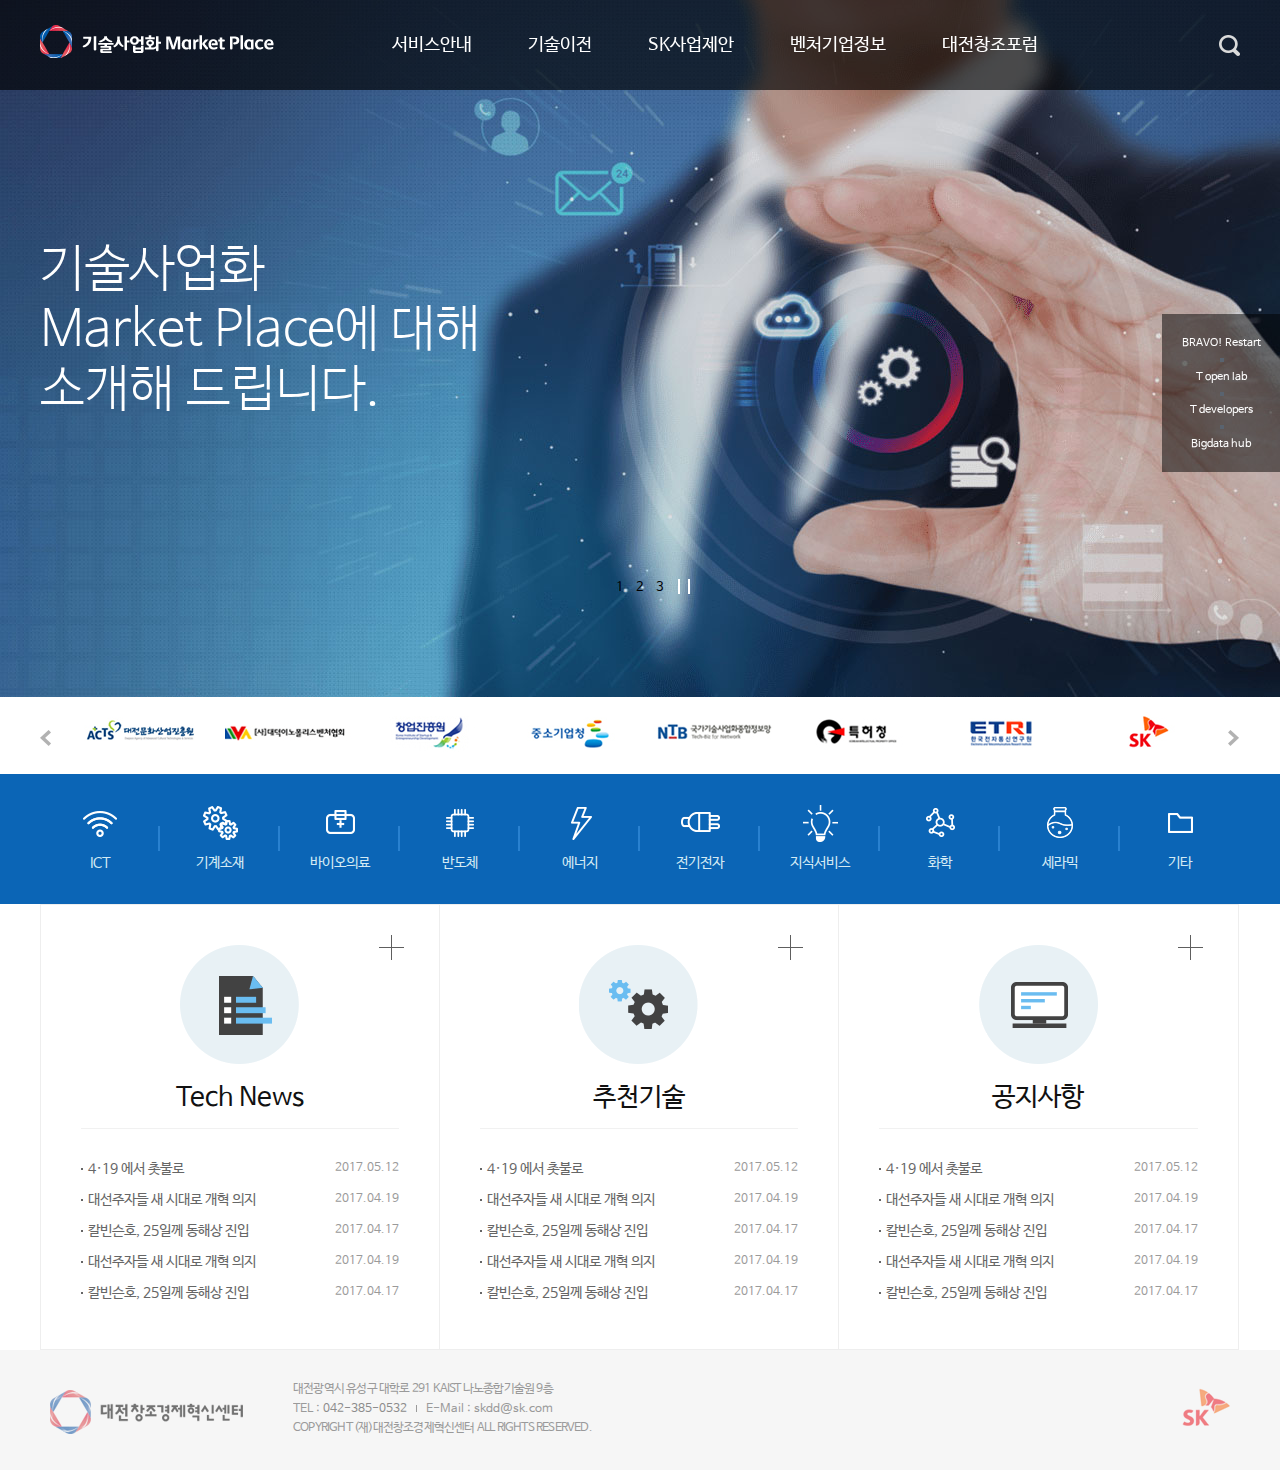
==== commit 0573afc0: "Update 9" ====
--- a/index.html
+++ b/index.html
@@ -192,7 +192,7 @@
 
 	<!-- //wrap -->
 
-	<script src="js/slick.js"></script>
+	<script src="js/slick.min.js"></script>
 	<script src="js/easing.js"></script>
 	<script src="js/common.js"></script>
 
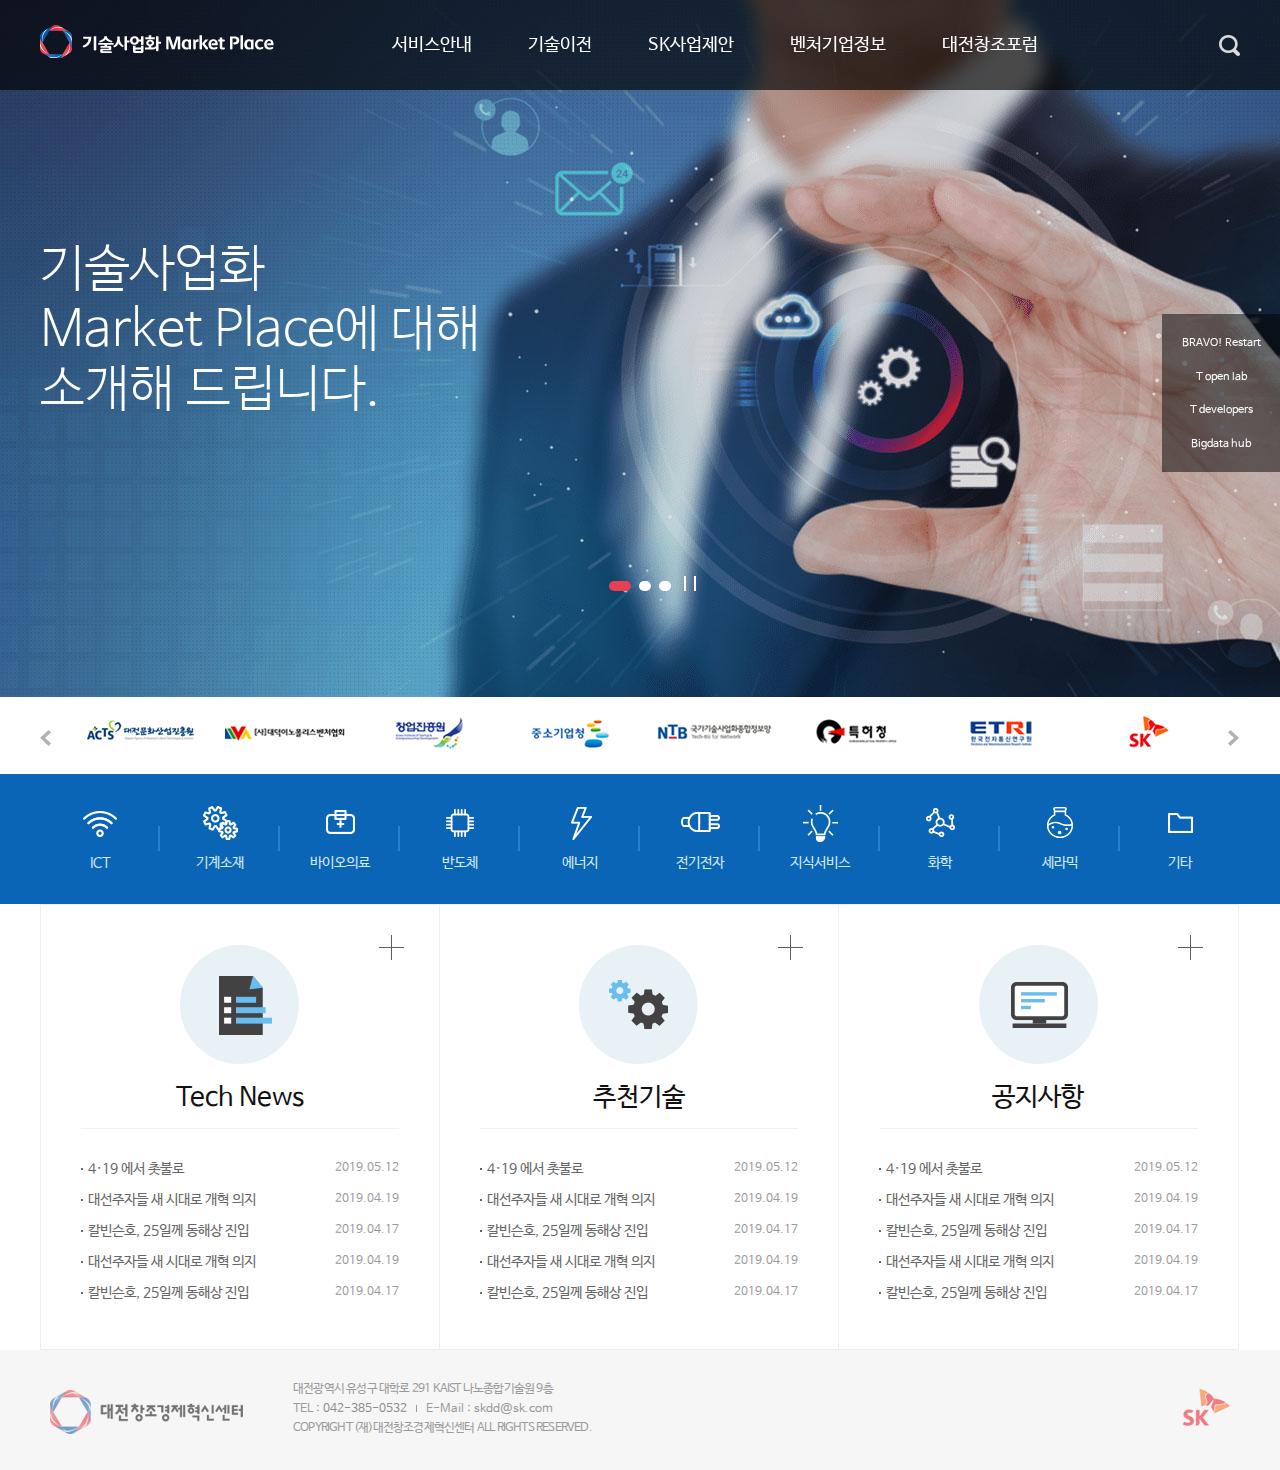
==== commit 5afa0475: "Update 14" ====
--- a/index.html
+++ b/index.html
@@ -134,11 +134,11 @@
 						<i class="ico ico_news"></i>
 						<strong>Tech News</strong>
 						<ul>
-							<li><a href="#"><span class="title">4·19 에서 촛불로</span><span class="date">2017.05.12</span></a></li>
-							<li><a href="#"><span class="title">대선주자들 새 시대로 개혁 의지</span><span class="date">2017.04.19</span></a></li>
-							<li><a href="#"><span class="title">칼빈슨호, 25일께 동해상 진입</span><span class="date">2017.04.17</span></a></li>
-							<li><a href="#"><span class="title">대선주자들 새 시대로 개혁 의지</span><span class="date">2017.04.19</span></a></li>
-							<li><a href="#"><span class="title">칼빈슨호, 25일께 동해상 진입</span><span class="date">2017.04.17</span></a></li>
+							<li><a href="#"><span class="title">4·19 에서 촛불로</span><span class="date">2019.05.12</span></a></li>
+							<li><a href="#"><span class="title">대선주자들 새 시대로 개혁 의지</span><span class="date">2019.04.19</span></a></li>
+							<li><a href="#"><span class="title">칼빈슨호, 25일께 동해상 진입</span><span class="date">2019.04.17</span></a></li>
+							<li><a href="#"><span class="title">대선주자들 새 시대로 개혁 의지</span><span class="date">2019.04.19</span></a></li>
+							<li><a href="#"><span class="title">칼빈슨호, 25일께 동해상 진입</span><span class="date">2019.04.17</span></a></li>
 						</ul>
 						<p class="more"><a href="#"><img src="./img/common/more.png" alt=""></a></p>
 					</div>
@@ -146,11 +146,11 @@
 						<i class="ico ico_tech"></i>
 						<strong>추천기술</strong>
 						<ul>
-							<li><a href="#"><span class="title">4·19 에서 촛불로</span><span class="date">2017.05.12</span></a></li>
-							<li><a href="#"><span class="title">대선주자들 새 시대로 개혁 의지</span><span class="date">2017.04.19</span></a></li>
-							<li><a href="#"><span class="title">칼빈슨호, 25일께 동해상 진입</span><span class="date">2017.04.17</span></a></li>
-							<li><a href="#"><span class="title">대선주자들 새 시대로 개혁 의지</span><span class="date">2017.04.19</span></a></li>
-							<li><a href="#"><span class="title">칼빈슨호, 25일께 동해상 진입</span><span class="date">2017.04.17</span></a></li>
+							<li><a href="#"><span class="title">4·19 에서 촛불로</span><span class="date">2019.05.12</span></a></li>
+							<li><a href="#"><span class="title">대선주자들 새 시대로 개혁 의지</span><span class="date">2019.04.19</span></a></li>
+							<li><a href="#"><span class="title">칼빈슨호, 25일께 동해상 진입</span><span class="date">2019.04.17</span></a></li>
+							<li><a href="#"><span class="title">대선주자들 새 시대로 개혁 의지</span><span class="date">2019.04.19</span></a></li>
+							<li><a href="#"><span class="title">칼빈슨호, 25일께 동해상 진입</span><span class="date">2019.04.17</span></a></li>
 						</ul>
 						<p class="more"><a href="#"><img src="./img/common/more.png" alt=""></a></p>
 					</div>
@@ -158,11 +158,11 @@
 						<i class="ico ico_notice"></i>
 						<strong>공지사항</strong>
 						<ul>
-							<li><a href="#"><span class="title">4·19 에서 촛불로</span><span class="date">2017.05.12</span></a></li>
-							<li><a href="#"><span class="title">대선주자들 새 시대로 개혁 의지</span><span class="date">2017.04.19</span></a></li>
-							<li><a href="#"><span class="title">칼빈슨호, 25일께 동해상 진입</span><span class="date">2017.04.17</span></a></li>
-							<li><a href="#"><span class="title">대선주자들 새 시대로 개혁 의지</span><span class="date">2017.04.19</span></a></li>
-							<li><a href="#"><span class="title">칼빈슨호, 25일께 동해상 진입</span><span class="date">2017.04.17</span></a></li>
+							<li><a href="#"><span class="title">4·19 에서 촛불로</span><span class="date">2019.05.12</span></a></li>
+							<li><a href="#"><span class="title">대선주자들 새 시대로 개혁 의지</span><span class="date">2019.04.19</span></a></li>
+							<li><a href="#"><span class="title">칼빈슨호, 25일께 동해상 진입</span><span class="date">2019.04.17</span></a></li>
+							<li><a href="#"><span class="title">대선주자들 새 시대로 개혁 의지</span><span class="date">2019.04.19</span></a></li>
+							<li><a href="#"><span class="title">칼빈슨호, 25일께 동해상 진입</span><span class="date">2019.04.17</span></a></li>
 						</ul>
 						<p class="more"><a href="#"><img src="./img/common/more.png" alt=""></a></p>
 					</div>
--- a/css/common.css
+++ b/css/common.css
@@ -44,15 +44,15 @@
 /* header */
 
 #header {position:fixed;top:0;left:0;z-index:100;width:100%}
-#header .h_group {overflow:visible;position:absolute;left:0px;z-index:100;width:100%;height:90px;background:rgba(0, 0, 0, .65)}
+#header .h_group {overflow:visible;position:absolute;left:0;z-index:100;width:100%;height:90px;background:rgba(0, 0, 0, .65)}
 #header .h_group.on:before {content:"";position:absolute;top:90px;left:0px;width:100%;height:1px;background-color:#585d66}
-#header .h_group > div {position:relative;max-width:1200px;margin:0 auto}
+#header .h_group > div {position:relative;max-width:1200px;height:90px;margin:0 auto}
 #header .h_group > div:after {display:block;clear:both;content:''}
 #header .h_group > div h1 {overflow:hidden;float:left;padding:25px 0 0}
 
 #gnb {position:relative;float:left;padding:22px 0 0 90px}
-#gnb .btn_menu {display:none;overflow:hidden;position:absolute;top:34px;right:20px;width:24px;height:17px;background:url(../img/common/btn_menu.png) no-repeat}
-#gnb .btn_close {display:none;overflow:hidden;position:absolute;top:10px;right:23px;width:16px;height:16px;background:url(../img/common/btn_x.png) no-repeat}
+#gnb .btn_menu {display:none;overflow:hidden;position:absolute;top:26px;right:20px;width:24px;height:17px;background:url(../img/common/btn_menu.png) no-repeat}
+#gnb .btn_close {display:none;overflow:hidden;position:absolute;top:20px;right:20px;width:26px;height:26px;background:url(../img/common/btn_x.png) no-repeat;background-size:26px}
 
 #gnb > .box > ul {/* overflow:hidden */}
 #gnb > .box > ul:after {display:block;clear:both;content:''}
@@ -69,7 +69,7 @@
 #gnb > .box > ul > li + li + li + li + li > .sub_menu > ul > li > a {width:152px}
 #gnb > .box > ul > li + li + li + li + li + li > .sub_menu > ul > li > a {width:120px}
 
-#gnb > .box > ul > li > .sub_menu > ul > li > a {display:block;font-size:14px;color:#fff;line-height:28px;text-align:center}
+#gnb > .box > ul > li > .sub_menu > ul > li > a {display:block;font-size:14px;color:#fff;text-align:center;line-height:28px}
 #gnb > .box > ul > li > .sub_menu > ul > li > a:hover,
 #gnb > .box > ul > li > .sub_menu > ul > li > a:focus {color:#52b2f5}
 
@@ -136,7 +136,10 @@
 
 	/* header */
 
-	#header .h_group > div {width:auto;padding:0 10px}
+	#header .h_group {height:70px !important;border-bottom:0}
+
+	#header .h_group > div {width:auto;height:70px;padding:0 10px}
+	#header .h_group > div h1 {padding:17px 0 0}
 
 	#gnb {position:static}
 
@@ -144,12 +147,12 @@
 	#gnb .btn_close {display:block}
 
 	#gnb > .box {position:absolute;top:0;right:-80%;z-index:20;width:80%;padding-bottom:2px}
-	#gnb > .box > ul {padding-top:35px}
+	#gnb > .box > ul {padding-top:69px}
 	#gnb > .box > ul > li {float:none;width:100%;height:auto;background:#f7f7f7;border-bottom:1px solid #ebebeb}
 	#gnb > .box > ul > li:first-child {border-top:1px solid #ebebeb}
 	
-	#gnb > .box > ul > li > a {padding:15px 24px;background:#fff url(../img/common/bu_down.png) no-repeat 94% 48%;-webkit-background-size:16px;background-size:16px;color:#333}
-	#gnb > .box > ul > li.current > a {background:#fff url(../img/common/bu_up.png) no-repeat 94% 48%;-webkit-background-size:16px;background-size:16px}
+	#gnb > .box > ul > li > a {padding:15px 24px;background:#fff url(../img/common/bu_down.png) no-repeat right 23px center;-webkit-background-size:16px;background-size:16px;font-size:16px;color:#333}
+	#gnb > .box > ul > li.current > a {background:#fff url(../img/common/bu_up.png) no-repeat right 23px center;-webkit-background-size:16px;background-size:16px}
 	#gnb > .box > ul > li > a:hover,
 	#gnb > .box > ul > li > a:focus {color:#333}
 
@@ -174,7 +177,7 @@
 
 	/* search */
 
-	#header .search_area {top:32px;right:60px}
+	#header .search_area {top:24px;right:60px}
 
 	/* footer */
 
--- a/css/main.css
+++ b/css/main.css
@@ -21,7 +21,7 @@
 .visual div.d_04 {background:url(../img/main/visual_01.jpg) repeat 50% 50%}
 
 .message {width:1200px;margin:0 auto}
-.message p.tit {margin:240px 0 0 0;font-size:50px;font-weight:300;line-height:60px;color:#fff}  
+.message p.tit {margin:240px 0 0 0;font-size:50px;font-weight:300;color:#fff;line-height:60px}  
 
 .message p.tit {
     opacity: 0;
@@ -35,7 +35,7 @@
 }
 
 .visual .slick-slide.slick-active .message p.tit {
-    opacity: 1.0;
+    opacity: 1;
     filter: Alpha(opacity=100);
     -moz-transform: translateX(0);
     -ms-transform: translateX(0);
@@ -46,10 +46,10 @@
 
 .visual .slick-dots {position:absolute;bottom:100px;z-index:1000;width:100%;text-align:center}
 .visual .slick-dots li {display:inline-block}
-.visual .slick-dots span {display:block;overflow:hidden;width:10px;height:10px;margin:0 7px 0 0;background:#fff;text-indent:-999px;cursor:pointer;border-radius:5px}
-.visual .slick-dots li.slick-active span {width:22px;height:10px;background:#e64053}
+.visual .slick-dots li button {display:block;overflow:hidden;width:10px;height:10px;margin:0 4px;background:#fff;border-radius:5px;text-indent:-999px;cursor:pointer}
+.visual .slick-dots li.slick-active button {width:22px;height:10px;background:#e64053}
 
-.visual_btn {position:absolute;left:50%;bottom:102px;z-index:10;margin-left:36px}
+.visual_btn {position:absolute;left:50%;bottom:105px;z-index:10;margin-left:42px}
 
 .btn_play {display:block;overflow:hidden;width:15px;height:17px;background:url(../img/common/btn_pause.png) no-repeat center;text-indent:-9999px;cursor:pointer}
 .btn_play.on {background:url(../img/common/btn_play.png) no-repeat center}
@@ -62,9 +62,9 @@
 
 .group .slick-slide {display:block;position:relative;float:left;max-height:290px;text-align:center}
 
-.group .slick-dots {position:absolute;bottom:10px;margin-left:-36px;z-index:10}
+.group .slick-dots {position:absolute;bottom:10px;z-index:10;margin-left:-36px}
 .group .slick-dots li {float:left}
-.group .slick-dots span {display:block;overflow:hidden;width:12px;height:12px;margin:0 14px 0 0;background:#c9c9c8;text-indent:-999px;cursor:pointer;border-radius:6px}
+.group .slick-dots span {display:block;overflow:hidden;width:12px;height:12px;margin:0 14px 0 0;background:#c9c9c8;border-radius:6px;text-indent:-999px;cursor:pointer}
 .group .slick-dots li.slick-active span {background:#506c87}
 
 .group .slick-arrow {display:block;z-index:100;width:11px;height:16px;text-indent:-9999px;cursor:pointer}
@@ -147,7 +147,7 @@
 
 	.widget {width:100%;height:auto;margin:0}
 	.widget .inner {width:100%}
-	.widget .inner ul li {width:20%;height:130px;padding:25px 0;background:none;border-left:0;border-bottom:1px solid #4679a8}
+	.widget .inner ul li {width:20%;height:130px;padding:25px 0;border-left:0;border-bottom:1px solid #4679a8;background:none}
 
 	.col_wrap > .col:first-child {border-top:1px solid #ddd}
 	.col_wrap > .col {width:100%;height:auto;border:1px solid #ddd;border-top:0}
